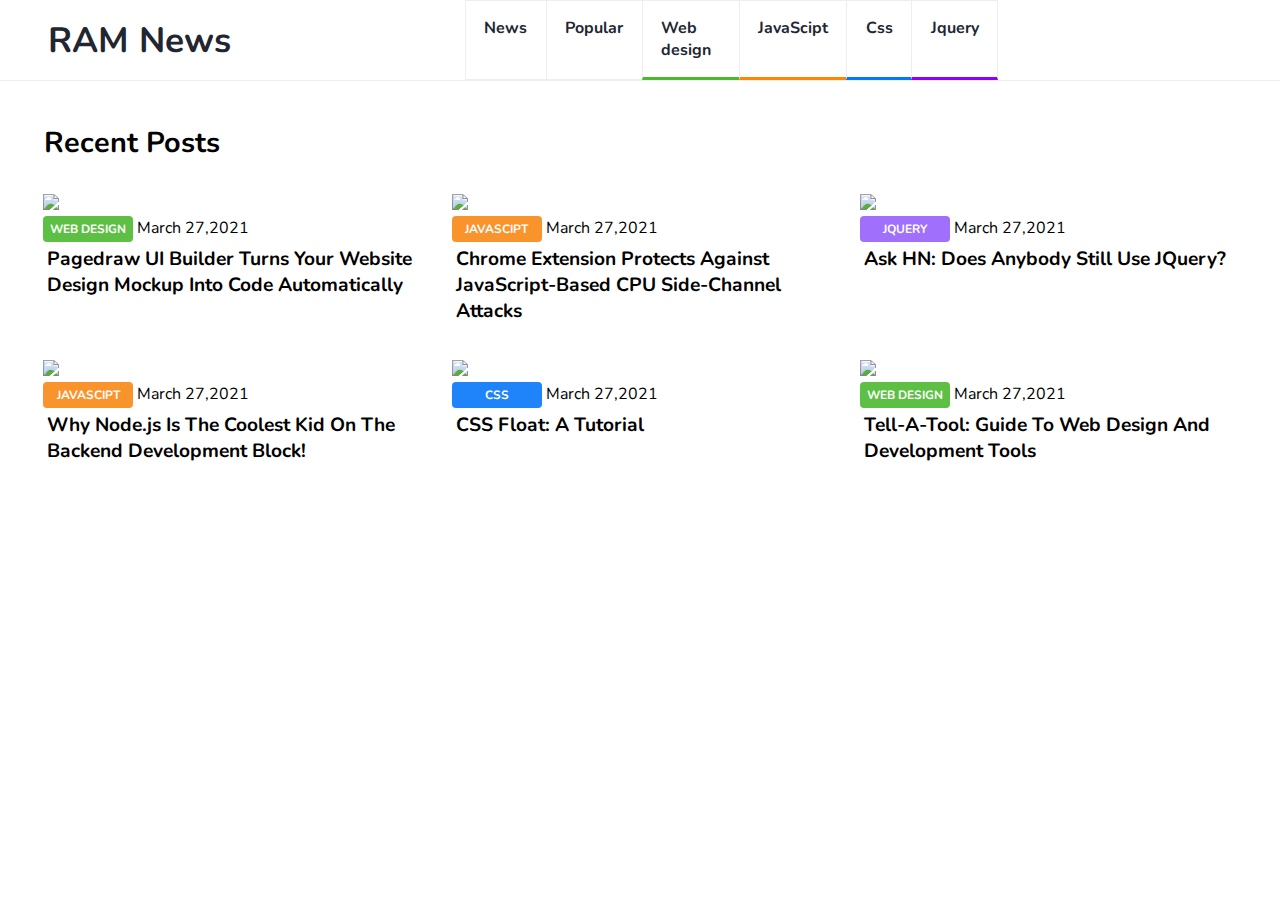
==== index.html @ 52b938c0 "new post section html and responsive style Relates #14" ====
<!DOCTYPE html>
<html lang="en">
<head>
    <meta charset="UTF-8">
    <meta http-equiv="X-UA-Compatible" content="IE=edge">
    <meta name="viewport" content="width=device-width, initial-scale=1.0">
    <!-- Links  -->
    <link rel="preconnect" href="https://fonts.googleapis.com">
    <link rel="preconnect" href="https://fonts.gstatic.com" crossorigin>
    <link href="https://fonts.googleapis.com/css2?family=Nunito:wght@200&display=swap" rel="stylesheet">
    <link href="css/style.css" rel="stylesheet">
    <link href="css/common.css" rel="stylesheet">
    <script src="https://kit.fontawesome.com/81c816aea5.js" crossorigin="anonymous"></script>
    <title>RAM News</title>
</head>
<body>
    <!--  Navigation section  -->
    <nav class='header-nav'>
        <h1 class="logo">RAM News </h1>
        <ul class='nav-list' id="nav-list">
           <li>  <a href="./html/details.html"> News </a></li>
           <li>  <a href="./html/details.html"> Popular </a></li>
           <li>  <a href="./html/details.html"> Web design</a></li>
           <li>  <a href="./html/details.html"> JavaScipt </a></li>
           <li>  <a href="./html/details.html"> Css </a></li>
           <li>  <a href="./html/details.html"> Jquery </a></li>
        </ul>
    <div class='icons'>
        <i class="fas fa-bars"id='showHideBtn'onclick="show()"> </i> 
        <i class="fas fa-search"></i>
    </div>
    </nav>
<!-- **********************New post section ****************************************** -->
<section class='new-post-section'>
    <h2 class='title'> Recent Posts</h2>
    <main class='new-post-main'>
    <div class="recent-item ">
       <figure><img src="./images/4.jpg"></figure> 
        <div class='item'>
        <button class='green'>Web Design</button>
        <label>March 27,2021</label>
    </div>
        <p>Pagedraw UI Builder Turns Your Website Design Mockup Into Code Automatically</p>
    </div>
    <div class="recent-item">
        <figure> <img src="./images/3.jpg"></figure> 
        <div class='item'>
        <button  class='orange'>JavaScipt</button>
        <label>March 27,2021</label>
        </div>
        <p>Chrome Extension Protects Against JavaScript-Based CPU Side-Channel Attacks</p>
    </div>
    <div class="recent-item">
        <figure> <img src="./images/4.jpg"></figure> 
        <div class='item'>
        <button class="purble">Jquery</button>
        <label>March 27,2021</label>
        </div>
        <p>Ask HN: Does Anybody Still Use JQuery?</p>
    </div>
    <div class="recent-item">
        <figure> <img src="./images/3.jpg"></figure> 
        <div class='item'>
        <button class='orange'>JavaScipt</button>
        <label>March 27,2021</label>
        </div>
        <p>Why Node.js Is The Coolest Kid On The Backend Development Block!</p>
    </div>
    <div class="recent-item">
        <figure> <img src="./images/4.jpg"></figure> 
        <div class='item'>
        <button class='blue'>CSS</button>
        <label>March 27,2021</label>
        </div>
        <p>CSS Float: A Tutorial</p>
    </div>
    <div class="recent-item">
        <figure> <img src="./images/3.jpg"></figure> 
        <div class='item'>
        <button class='green'>Web Design</button>
        <label>March 27,2021</label>
        </div>
        <p>Tell-A-Tool: Guide To Web Design And Development Tools</p>
    </div>
</main>
      
</section>

<script>
    
    function show(){
        let nav=document.getElementById('nav-list').classList.toggle('active')
    }
</script>
</body>
</html>
---- css/common.css ----
*{
    outline: none;
    box-sizing: border-box;
    margin: 0;
    padding: 0;
    font-family: 'Nunito', sans-serif;
}
html{
    font-size: 16px;
}
/*  Header section style in two pages  */
.header-nav{
    padding: 0rem 3rem;
    display: flex;
    justify-content: space-between;
    align-items: center;
    border-bottom: 1px solid #ECEEF2;
}
.logo{
    color:#212631; 
    font-weight: bolder;
    font-size: 2.2rem;
    animation: logo 5s linear 0s infinite normal none;
}
 /* for animation */
@keyframes logo {
    0% {color: white;}
    25% {color: #577d9b;}
    50% {color: #23689b;}
    75% {color: #577d9b;}
    100% {color: #212631;}
    }
  
.nav-list{
    max-width:45%;
    display: flex;
    justify-content: space-evenly;
    list-style: none;
}
.nav-list a{
    text-decoration: none;
    color:#212631;
}
.nav-list li{
    font-size:1rem ;
    padding: 1rem 1.15rem;
    border: 1px solid #ECEEF2;
    border-right:none ;
    font-weight: bold;

}


.nav-list :nth-child(3){
    border-bottom: 3px solid #4bb92f;
}
.nav-list :nth-child(4){
    border-bottom: 3px solid #ff8700;
}
.nav-list :nth-child(5){
    border-bottom: 3px solid #0078ff;
}
.nav-list :nth-child(6){
    border-bottom: 3px solid #8d00ff;
    border-right: 1px solid #ECEEF2;

}
.icons{
    max-width:30%;
    display: flex;
    justify-content: center;
    align-items: center;
}
.icons i{
    padding: 50%;
}
/* New post section style  */
.new-post-section{
    padding: 10px 12px;
}
.new-post-section .title{
    padding:  2rem;
    font-weight: bold;
    font-size: 1.8rem;
}

.new-post-main{
   display: flex;
   flex-wrap: wrap;
   justify-content: space-evenly;
 
}
.recent-item {
    width:30%;
    padding-bottom: 2rem;
}
figure img {
    width:100%;
}
.recent-item button{
    width:90px;
    border: none;
    padding:5px;
    border-radius: 4px;
    color: white;
    font-weight: bold;
    font-size: 12px;
    text-transform: uppercase;
}
.orange{
    background-color: #F9932C;
}
.blue{
    background-color: #1F84FA;
}
.purble{
    background-color: #A06FFB;
}
.green{
    background-color: #5DC044;
}
.recent-item p{
   font-weight: bold;
   font-size: 1.2rem;
   padding: 4px;
}

@media  (min-width: 320px) and (max-width: 768px)  {
    html{
        font-size: 18px;
    }
    .header-nav{
      height: 15vh;
    }
    .logo{
        width:70%;
       font-size: 1.2rem;

    }
    .nav-list{
        display: none;
        visibility: hidden;
        flex-direction: column;
        position: relative;
        top: 250px;
        width:40%;
        right: -500px;
    } 
    .nav-list.active{
        right:-50px;
        display: flex;
        visibility: visible;
        font-size: 1.1rem;
        background-color:rgba(0, 0, 0, 0.8);
        width:35%;
    }
    .icons i{
      padding: 1rem;
    }
   .nav-list.active li{
        border-right: 1px solid #ECEEF2;
        color: #fff;
        padding: 1rem ;
        }
   .nav-list.active li  a{
       color: white;
   }

    .icons{
        width:5%;
        padding:5px;
      }
    .nav-list:active
     {
        width:25%;
     }
     .nav-list:active li{
     border-right: 1px solid #ECEEF2;

     }

/*========================  Baner section==========================  */
.baner-section{
    flex-direction: column;
    padding: 1rem 2rem;
}
.baner-item{
  width:100%;
  font-size: 0.6em;
}
.baner-item label{
    margin-top: 5px;
}
.baner-item p{
    font-size: 0.7rem;
}
/*========================  New post section==========================  */
.recent-item {
    width:50%;
    padding: 1rem;
}  
.recent-item  p{
    font-size: 12px;
    }
 .recent-item label {
    font-size: 10px;
 }
 .new-post-section .title{
    padding:  1rem;

}

}

@media  (max-width: 360px){
    .nav-list.active{
        width:70%;
    }  
    .baner-item p{
    font-size: 10px;
    }
}
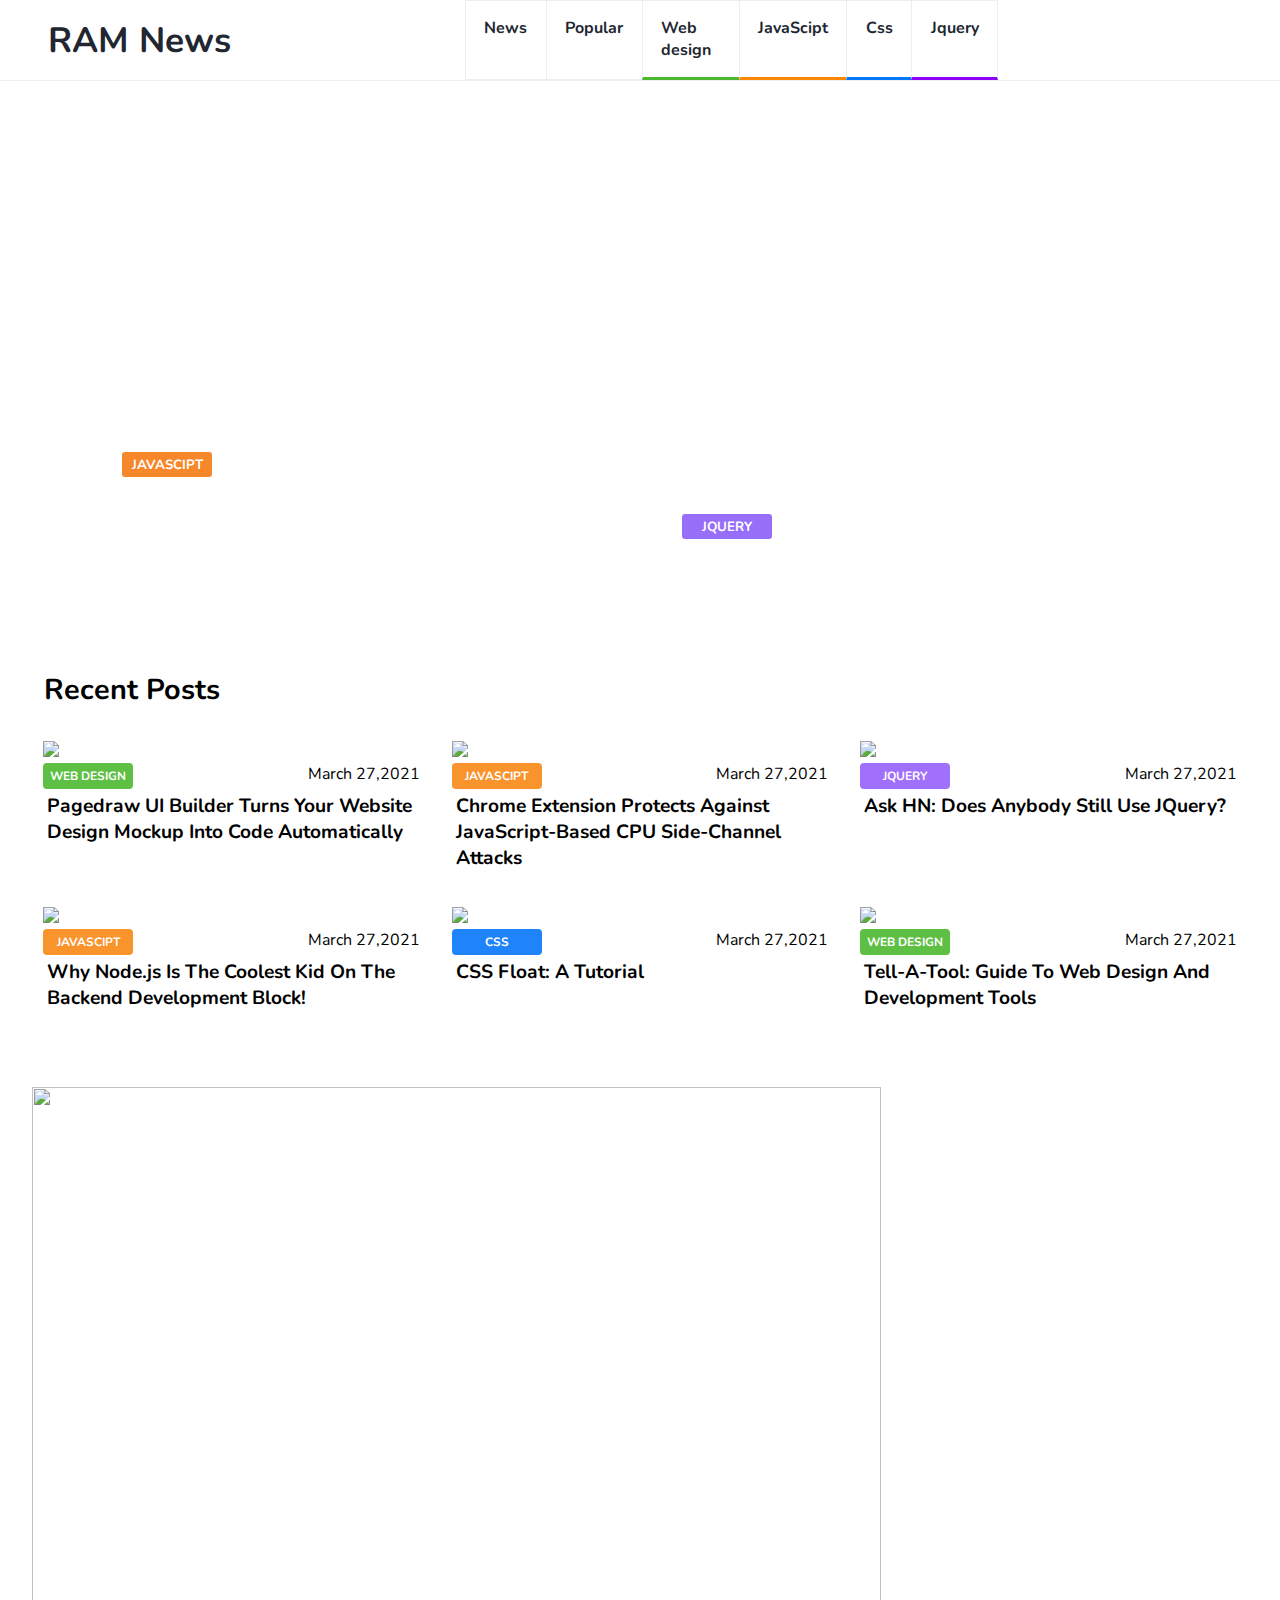
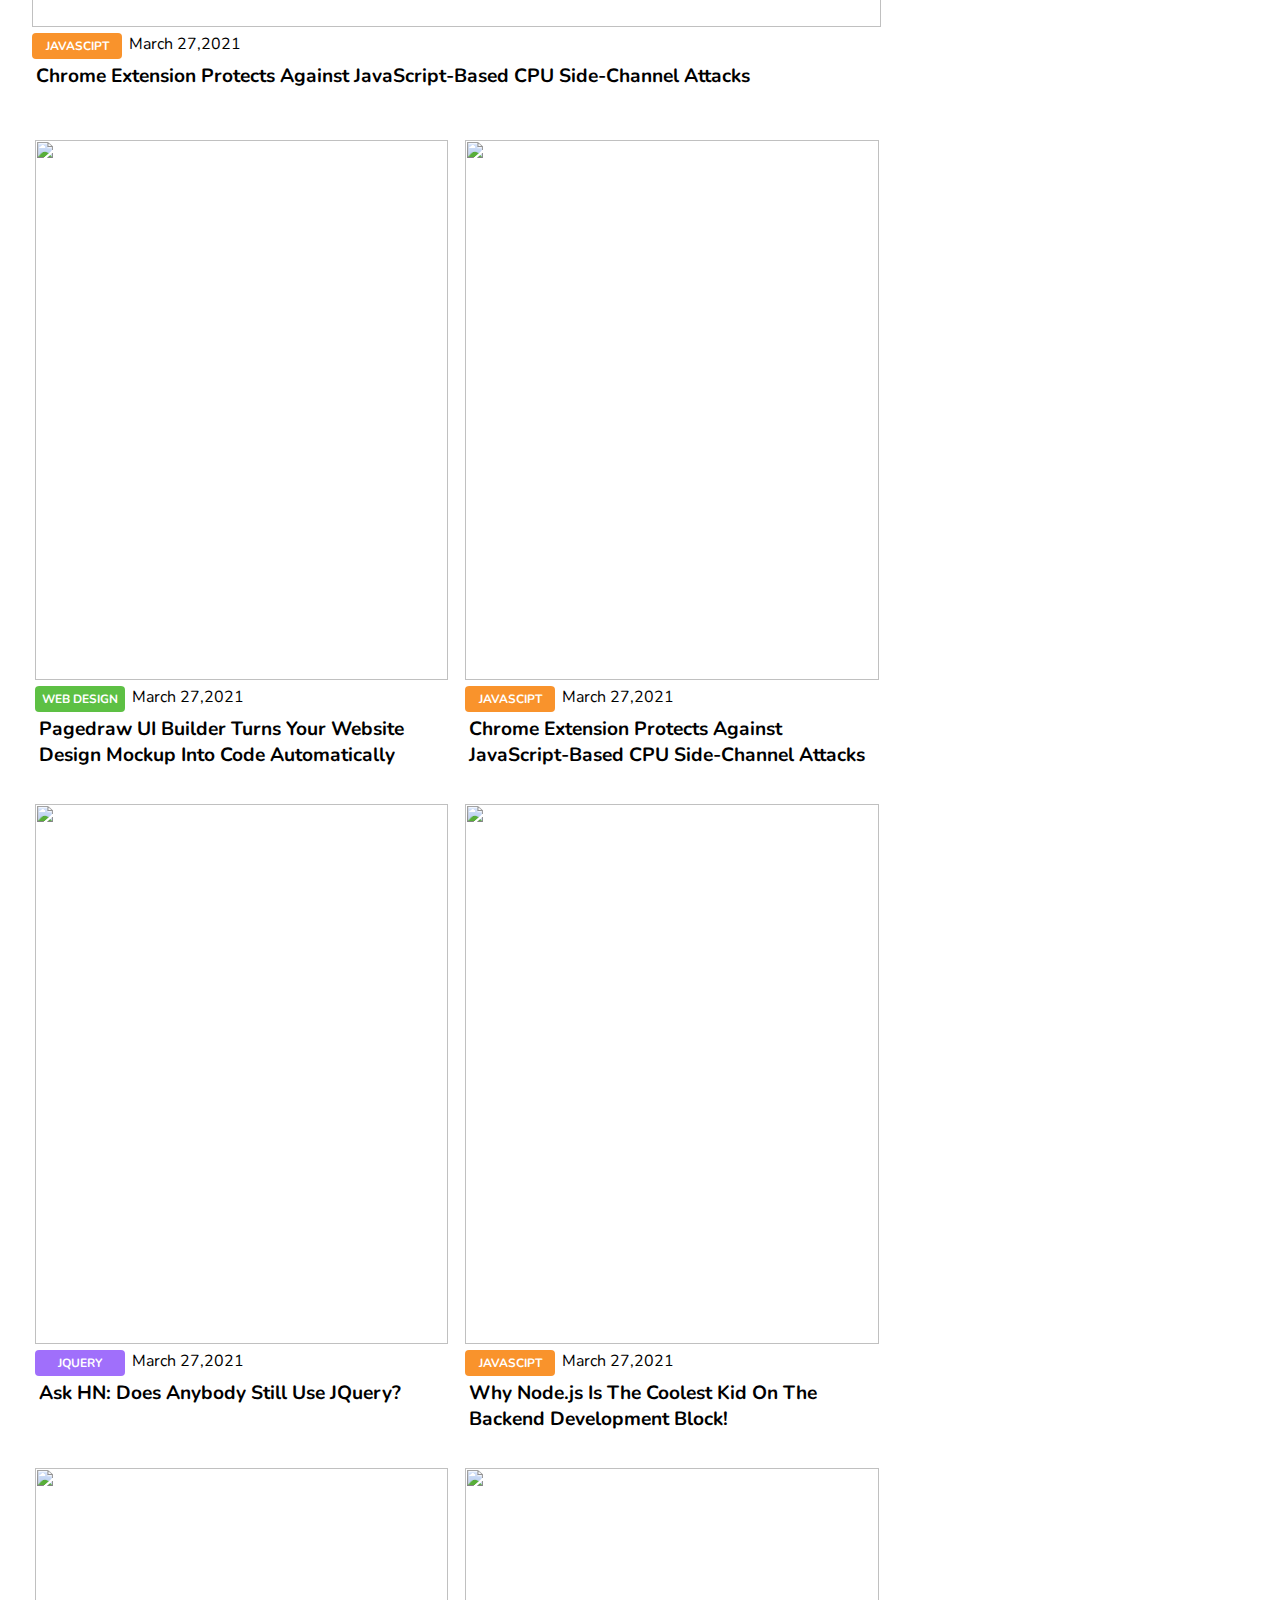
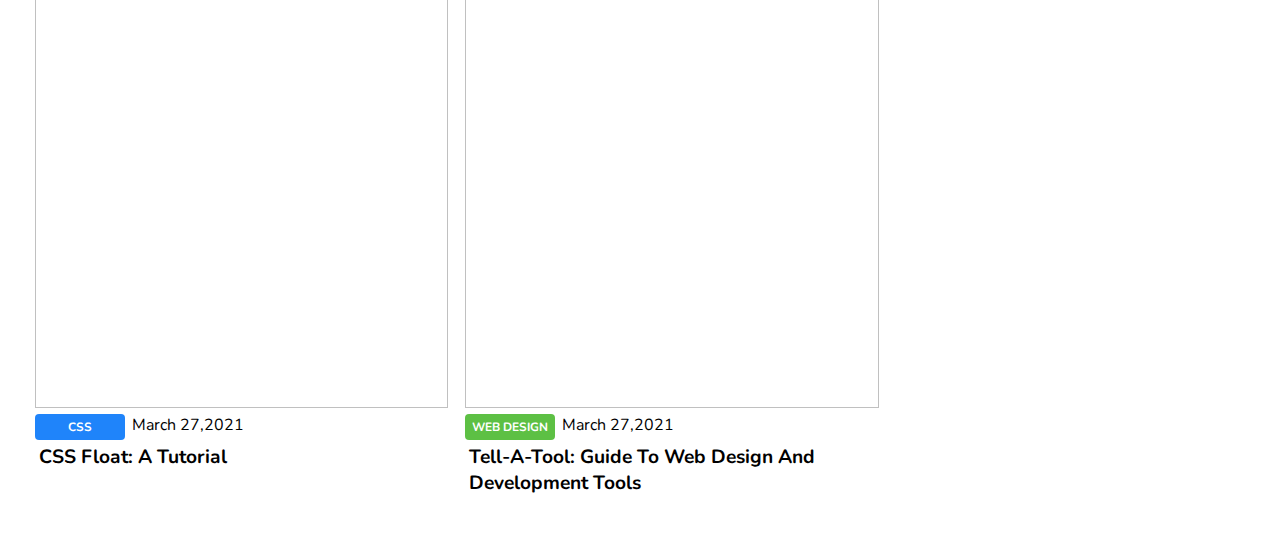
==== commit b41db136: "main news resposive" ====
--- a/index.html
+++ b/index.html
@@ -30,11 +30,29 @@
         <i class="fas fa-search"></i>
     </div>
     </nav>
+
+<!-- **********************Baner news section ****************************************** -->
+    <section class='baner-section'>
+        <div class="baner-item first-baner">
+            <div class='item'>
+            <button>JavaScipt</button>
+            <label>March 27,2021</label>
+        </div>
+            <p>Chrome Extension Protects Against JavaScript-Based CPU Side-Channel Attacks</p>
+        </div>
+        <div class="baner-item second-baner">
+            <div class='item'>
+            <button>Jquery</button>
+            <label>March 27,2021</label>
+            </div>
+            <p>Ask HN: Does Anybody Still Use JQuery?</p>
+        </div>
+    </section>
 <!-- **********************New post section ****************************************** -->
 <section class='new-post-section'>
     <h2 class='title'> Recent Posts</h2>
     <main class='new-post-main'>
-    <div class="recent-item ">
+    <div class="main-img-style ">
        <figure><img src="./images/4.jpg"></figure> 
         <div class='item'>
         <button class='green'>Web Design</button>
@@ -42,7 +60,7 @@
     </div>
         <p>Pagedraw UI Builder Turns Your Website Design Mockup Into Code Automatically</p>
     </div>
-    <div class="recent-item">
+    <div class="main-img-style">
         <figure> <img src="./images/3.jpg"></figure> 
         <div class='item'>
         <button  class='orange'>JavaScipt</button>
@@ -50,7 +68,7 @@
         </div>
         <p>Chrome Extension Protects Against JavaScript-Based CPU Side-Channel Attacks</p>
     </div>
-    <div class="recent-item">
+    <div class="main-img-style">
         <figure> <img src="./images/4.jpg"></figure> 
         <div class='item'>
         <button class="purble">Jquery</button>
@@ -58,7 +76,7 @@
         </div>
         <p>Ask HN: Does Anybody Still Use JQuery?</p>
     </div>
-    <div class="recent-item">
+    <div class="main-img-style">
         <figure> <img src="./images/3.jpg"></figure> 
         <div class='item'>
         <button class='orange'>JavaScipt</button>
@@ -66,7 +84,7 @@
         </div>
         <p>Why Node.js Is The Coolest Kid On The Backend Development Block!</p>
     </div>
-    <div class="recent-item">
+    <div class="main-img-style">
         <figure> <img src="./images/4.jpg"></figure> 
         <div class='item'>
         <button class='blue'>CSS</button>
@@ -74,7 +92,7 @@
         </div>
         <p>CSS Float: A Tutorial</p>
     </div>
-    <div class="recent-item">
+    <div class="main-img-style">
         <figure> <img src="./images/3.jpg"></figure> 
         <div class='item'>
         <button class='green'>Web Design</button>
@@ -85,6 +103,73 @@
 </main>
       
 </section>
+<!-- **********************News  section ****************************************** -->
+<section class='news-section'>
+    <main class="news-main">
+        <div class="main-img-style first-news">
+            <figure> <img src="./images/6.jpg"></figure> 
+            <div class='item'>
+            <button  class='orange'>JavaScipt</button>
+            <label>March 27,2021</label>
+            </div>
+            <p>Chrome Extension Protects Against JavaScript-Based CPU Side-Channel Attacks</p>
+        </div>
+        <div class="main-img-style ">
+            <figure><img src="./images/4.jpg"></figure> 
+             <div class='item'>
+             <button class='green'>Web Design</button>
+             <label>March 27,2021</label>
+         </div>
+             <p>Pagedraw UI Builder Turns Your Website Design Mockup Into Code Automatically</p>
+         </div>
+         <div class="main-img-style">
+             <figure> <img src="./images/3.jpg"></figure> 
+             <div class='item'>
+             <button  class='orange'>JavaScipt</button>
+             <label>March 27,2021</label>
+             </div>
+             <p>Chrome Extension Protects Against JavaScript-Based CPU Side-Channel Attacks</p>
+         </div>
+         <div class="main-img-style">
+             <figure> <img src="./images/4.jpg"></figure> 
+             <div class='item'>
+             <button class="purble">Jquery</button>
+             <label>March 27,2021</label>
+             </div>
+             <p>Ask HN: Does Anybody Still Use JQuery?</p>
+         </div>
+         <div class="main-img-style">
+             <figure> <img src="./images/3.jpg"></figure> 
+             <div class='item'>
+             <button class='orange'>JavaScipt</button>
+             <label>March 27,2021</label>
+             </div>
+             <p>Why Node.js Is The Coolest Kid On The Backend Development Block!</p>
+         </div>
+         <div class="main-img-style">
+             <figure> <img src="./images/4.jpg"></figure> 
+             <div class='item'>
+             <button class='blue'>CSS</button>
+             <label>March 27,2021</label>
+             </div>
+             <p>CSS Float: A Tutorial</p>
+         </div>
+         <div class="main-img-style">
+             <figure> <img src="./images/3.jpg"></figure> 
+             <div class='item'>
+             <button class='green'>Web Design</button>
+             <label>March 27,2021</label>
+             </div>
+             <p>Tell-A-Tool: Guide To Web Design And Development Tools</p>
+         </div>
+
+
+    </main>
+    <aside class="news-aside">
+
+    </aside>
+
+</section>
 
 <script>
     
--- a/css/style.css
+++ b/css/style.css
@@ -0,0 +1,186 @@
+
+/*********************** Baner Section*********************/
+.baner-section{
+    padding: 1rem 5rem;
+    display: flex;
+    justify-content: space-evenly;
+}
+.baner-item{
+    width:50%;
+    margin: 10px;
+    background-image: url(../images/2.jpg);
+    background-position: center;
+    background-repeat: no-repeat;
+    background-size: cover;
+    height: 55vh;
+    display: flex;
+    flex-direction: column;
+    align-items: flex-start;
+    justify-content: flex-end;
+    padding: 2rem;
+    color: #fff;
+    font-weight: bold;
+}
+.second-baner{
+    background-image: url(../images/5.jpg); 
+}
+.baner-item p{
+    font-weight: bolder;
+    font-size: 1.4rem;
+}
+.item{
+    display: flex;
+    justify-content:space-between;
+}
+.baner-item button{
+   width:90px;
+   height: 25px;
+   color: #fff;
+   border: none;
+   background-color: #976EF8;
+   font-weight: bold;
+   border-radius: 3px;
+   text-transform: uppercase;
+   margin-right: 10px;
+}
+.baner-item:first-child button{
+    background-color: #F7872B;
+}
+/* **************************New post section style *********** */
+.new-post-section{
+    padding: 10px 12px;
+}
+.new-post-section .title{
+    padding:  2rem;
+    font-weight: bold;
+    font-size: 1.8rem;
+}
+
+.new-post-main{
+   display: flex;
+   flex-wrap: wrap;
+   justify-content: space-evenly;
+ 
+}
+.main-img-style {
+    width:30%;
+    padding-bottom: 2rem;
+}
+figure img {
+    width:100%;
+}
+.main-img-style button{
+    width:90px;
+    border: none;
+    padding:5px;
+    border-radius: 4px;
+    color: white;
+    font-weight: bold;
+    font-size: 12px;
+    text-transform: uppercase;
+}
+.orange{
+    background-color: #F9932C;
+}
+.blue{
+    background-color: #1F84FA;
+}
+.purble{
+    background-color: #A06FFB;
+}
+.green{
+    background-color: #5DC044;
+}
+.main-img-style p{
+   font-weight: bold;
+   font-size: 1.2rem;
+   padding: 4px;
+}
+/* **************************News  section style *********** */
+.news-section{
+    padding: 10px 12px;
+}
+.news-main{
+    width:70%;
+    display: flex;
+    flex-wrap: wrap;
+    justify-content: space-evenly;
+    margin: 5px;
+ }
+ .news-main .item{
+    display: flex;
+    justify-content:flex-start;
+ }
+ .news-main .item label{
+     margin-left: 7px;
+ }
+.news-main .main-img-style {
+    width:47%;
+    padding-bottom: 2rem;
+}
+.news-main .main-img-style.first-news{
+    width:100%;
+    margin:15px
+}
+.news-main  figure img {
+    height:60vh;
+    object-fit: cover;
+}
+/* ***************Media query**************** */
+@media  (min-width: 320px) and (max-width: 768px)  {
+
+    html{
+        font-size: 18px;
+    }
+/*===========Baner section section==========  */
+
+.baner-section{
+    flex-direction: column;
+    padding: 1rem 2rem;
+}
+.baner-item{
+  width:100%;
+  font-size: 0.6em;
+}
+.baner-item label{
+    margin-top: 5px;
+}
+.baner-item p{
+    font-size: 0.7rem;
+}
+/*===========  New post section============  */
+.main-img-style{
+    width:100%;
+    padding: 1rem;
+}  
+.new-post-section  .main-img-style  p{
+    font-size: 12px;
+    }
+    .new-post-section .main-img-style label {
+    font-size: 10px;
+ }
+ .new-post-section .title{
+    padding:  1rem;
+
+}
+/* =================News Section ================ */
+.news-main{
+    flex-direction: column;
+    margin: 5px;
+    width:100%;
+ }
+ .news-main p{
+    font-size: 12px;
+    }
+
+.news-main .main-img-style {
+    width:100%;
+  
+}
+.news-main .main-img-style.first-news{
+    margin: 0;
+}
+.news-main  figure img {
+    height:50vh;
+}
+} /* Media close  */
--- a/css/common.css
+++ b/css/common.css
@@ -74,56 +74,8 @@
 .icons i{
     padding: 50%;
 }
-/* New post section style  */
-.new-post-section{
-    padding: 10px 12px;
-}
-.new-post-section .title{
-    padding:  2rem;
-    font-weight: bold;
-    font-size: 1.8rem;
-}
 
-.new-post-main{
-   display: flex;
-   flex-wrap: wrap;
-   justify-content: space-evenly;
- 
-}
-.recent-item {
-    width:30%;
-    padding-bottom: 2rem;
-}
-figure img {
-    width:100%;
-}
-.recent-item button{
-    width:90px;
-    border: none;
-    padding:5px;
-    border-radius: 4px;
-    color: white;
-    font-weight: bold;
-    font-size: 12px;
-    text-transform: uppercase;
-}
-.orange{
-    background-color: #F9932C;
-}
-.blue{
-    background-color: #1F84FA;
-}
-.purble{
-    background-color: #A06FFB;
-}
-.green{
-    background-color: #5DC044;
-}
-.recent-item p{
-   font-weight: bold;
-   font-size: 1.2rem;
-   padding: 4px;
-}
+/* Media query to make header responsive */
 
 @media  (min-width: 320px) and (max-width: 768px)  {
     html{
@@ -134,8 +86,6 @@
     }
     .logo{
         width:70%;
-       font-size: 1.2rem;
-
     }
     .nav-list{
         display: none;
@@ -147,25 +97,23 @@
         right: -500px;
     } 
     .nav-list.active{
-        right:-50px;
+        right:0;
         display: flex;
         visibility: visible;
-        font-size: 1.1rem;
-        background-color:rgba(0, 0, 0, 0.8);
-        width:35%;
+    }
+    .icons{
+      width:20%;
     }
     .icons i{
       padding: 1rem;
     }
-   .nav-list.active li{
+    .nav-list:active li{
         border-right: 1px solid #ECEEF2;
-        color: #fff;
-        padding: 1rem ;
+    
         }
-   .nav-list.active li  a{
-       color: white;
-   }
-
+    .logo{
+       font-size: 1.2rem;
+    } 
     .icons{
         width:5%;
         padding:5px;
@@ -179,44 +127,4 @@
 
      }
 
-/*========================  Baner section==========================  */
-.baner-section{
-    flex-direction: column;
-    padding: 1rem 2rem;
-}
-.baner-item{
-  width:100%;
-  font-size: 0.6em;
-}
-.baner-item label{
-    margin-top: 5px;
-}
-.baner-item p{
-    font-size: 0.7rem;
-}
-/*========================  New post section==========================  */
-.recent-item {
-    width:50%;
-    padding: 1rem;
-}  
-.recent-item  p{
-    font-size: 12px;
     }
- .recent-item label {
-    font-size: 10px;
- }
- .new-post-section .title{
-    padding:  1rem;
-
-}
-
-}
-
-@media  (max-width: 360px){
-    .nav-list.active{
-        width:70%;
-    }  
-    .baner-item p{
-    font-size: 10px;
-    }
-} 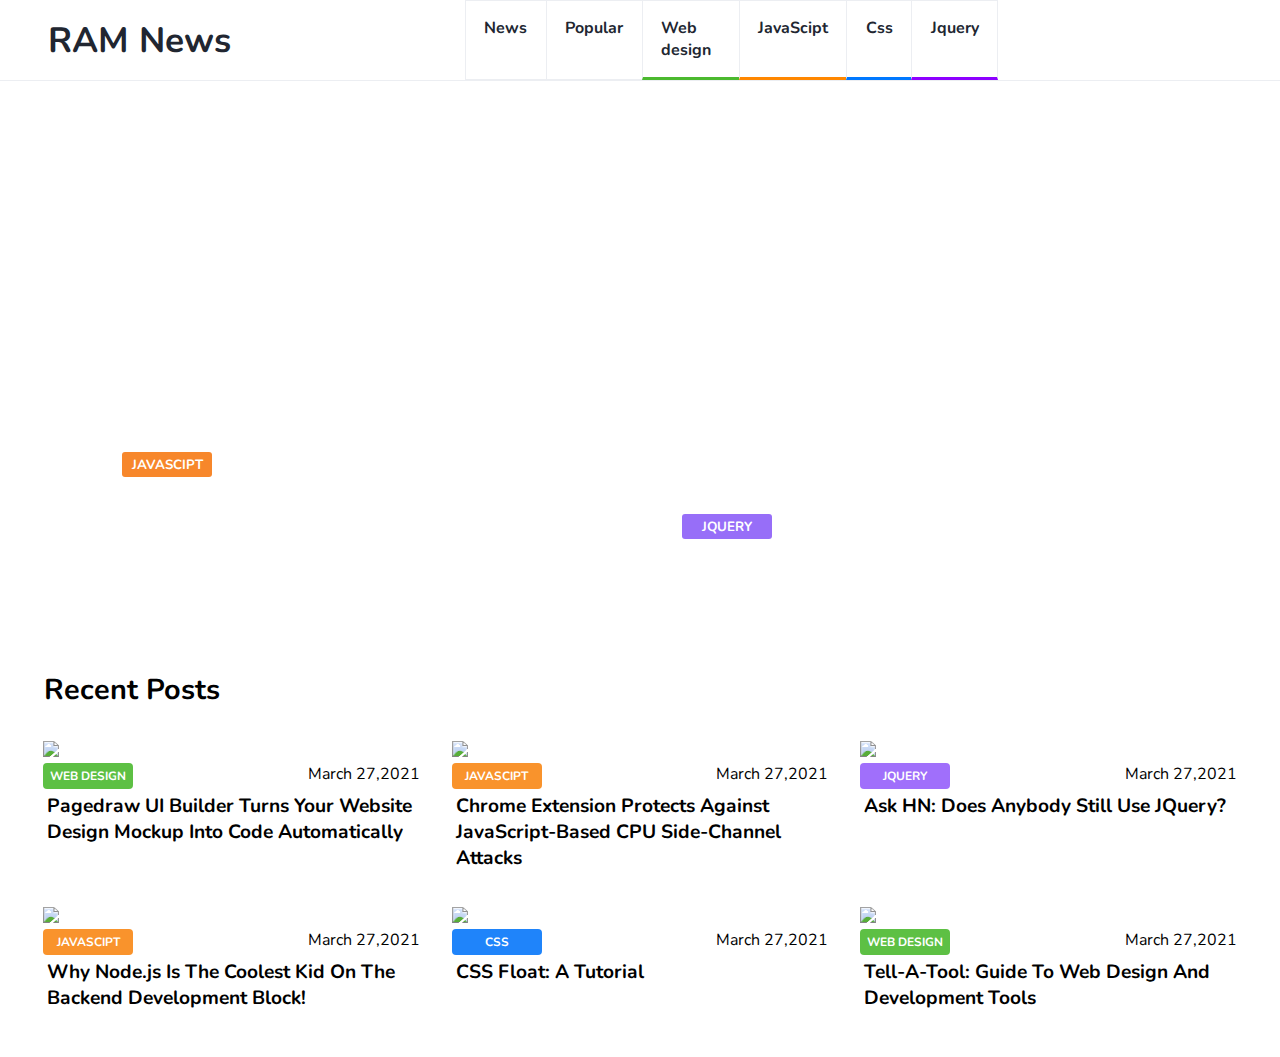
==== commit 5773f286: "Merge branch 'main' into new-title" ====
--- a/index.html
+++ b/index.html
@@ -52,7 +52,7 @@
 <section class='new-post-section'>
     <h2 class='title'> Recent Posts</h2>
     <main class='new-post-main'>
-    <div class="main-img-style ">
+    <div class="recent-item ">
        <figure><img src="./images/4.jpg"></figure> 
         <div class='item'>
         <button class='green'>Web Design</button>
@@ -60,7 +60,7 @@
     </div>
         <p>Pagedraw UI Builder Turns Your Website Design Mockup Into Code Automatically</p>
     </div>
-    <div class="main-img-style">
+    <div class="recent-item">
         <figure> <img src="./images/3.jpg"></figure> 
         <div class='item'>
         <button  class='orange'>JavaScipt</button>
@@ -68,7 +68,7 @@
         </div>
         <p>Chrome Extension Protects Against JavaScript-Based CPU Side-Channel Attacks</p>
     </div>
-    <div class="main-img-style">
+    <div class="recent-item">
         <figure> <img src="./images/4.jpg"></figure> 
         <div class='item'>
         <button class="purble">Jquery</button>
@@ -76,7 +76,7 @@
         </div>
         <p>Ask HN: Does Anybody Still Use JQuery?</p>
     </div>
-    <div class="main-img-style">
+    <div class="recent-item">
         <figure> <img src="./images/3.jpg"></figure> 
         <div class='item'>
         <button class='orange'>JavaScipt</button>
@@ -84,7 +84,7 @@
         </div>
         <p>Why Node.js Is The Coolest Kid On The Backend Development Block!</p>
     </div>
-    <div class="main-img-style">
+    <div class="recent-item">
         <figure> <img src="./images/4.jpg"></figure> 
         <div class='item'>
         <button class='blue'>CSS</button>
@@ -92,7 +92,7 @@
         </div>
         <p>CSS Float: A Tutorial</p>
     </div>
-    <div class="main-img-style">
+    <div class="recent-item">
         <figure> <img src="./images/3.jpg"></figure> 
         <div class='item'>
         <button class='green'>Web Design</button>
@@ -103,73 +103,6 @@
 </main>
       
 </section>
-<!-- **********************News  section ****************************************** -->
-<section class='news-section'>
-    <main class="news-main">
-        <div class="main-img-style first-news">
-            <figure> <img src="./images/6.jpg"></figure> 
-            <div class='item'>
-            <button  class='orange'>JavaScipt</button>
-            <label>March 27,2021</label>
-            </div>
-            <p>Chrome Extension Protects Against JavaScript-Based CPU Side-Channel Attacks</p>
-        </div>
-        <div class="main-img-style ">
-            <figure><img src="./images/4.jpg"></figure> 
-             <div class='item'>
-             <button class='green'>Web Design</button>
-             <label>March 27,2021</label>
-         </div>
-             <p>Pagedraw UI Builder Turns Your Website Design Mockup Into Code Automatically</p>
-         </div>
-         <div class="main-img-style">
-             <figure> <img src="./images/3.jpg"></figure> 
-             <div class='item'>
-             <button  class='orange'>JavaScipt</button>
-             <label>March 27,2021</label>
-             </div>
-             <p>Chrome Extension Protects Against JavaScript-Based CPU Side-Channel Attacks</p>
-         </div>
-         <div class="main-img-style">
-             <figure> <img src="./images/4.jpg"></figure> 
-             <div class='item'>
-             <button class="purble">Jquery</button>
-             <label>March 27,2021</label>
-             </div>
-             <p>Ask HN: Does Anybody Still Use JQuery?</p>
-         </div>
-         <div class="main-img-style">
-             <figure> <img src="./images/3.jpg"></figure> 
-             <div class='item'>
-             <button class='orange'>JavaScipt</button>
-             <label>March 27,2021</label>
-             </div>
-             <p>Why Node.js Is The Coolest Kid On The Backend Development Block!</p>
-         </div>
-         <div class="main-img-style">
-             <figure> <img src="./images/4.jpg"></figure> 
-             <div class='item'>
-             <button class='blue'>CSS</button>
-             <label>March 27,2021</label>
-             </div>
-             <p>CSS Float: A Tutorial</p>
-         </div>
-         <div class="main-img-style">
-             <figure> <img src="./images/3.jpg"></figure> 
-             <div class='item'>
-             <button class='green'>Web Design</button>
-             <label>March 27,2021</label>
-             </div>
-             <p>Tell-A-Tool: Guide To Web Design And Development Tools</p>
-         </div>
-
-
-    </main>
-    <aside class="news-aside">
-
-    </aside>
-
-</section>
 
 <script>
     
--- a/css/style.css
+++ b/css/style.css
@@ -1,5 +1,5 @@
 
-/*********************** Baner Section*********************/
+/*********** Baner Section*************/
 .baner-section{
     padding: 1rem 5rem;
     display: flex;
@@ -62,14 +62,14 @@
    justify-content: space-evenly;
  
 }
-.main-img-style {
+.recent-item {
     width:30%;
     padding-bottom: 2rem;
 }
 figure img {
     width:100%;
 }
-.main-img-style button{
+.recent-item button{
     width:90px;
     border: none;
     padding:5px;
@@ -91,49 +91,22 @@
 .green{
     background-color: #5DC044;
 }
-.main-img-style p{
+.recent-item p{
    font-weight: bold;
    font-size: 1.2rem;
    padding: 4px;
 }
-/* **************************News  section style *********** */
-.news-section{
-    padding: 10px 12px;
-}
-.news-main{
-    width:70%;
-    display: flex;
-    flex-wrap: wrap;
-    justify-content: space-evenly;
-    margin: 5px;
- }
- .news-main .item{
-    display: flex;
-    justify-content:flex-start;
- }
- .news-main .item label{
-     margin-left: 7px;
- }
-.news-main .main-img-style {
-    width:47%;
-    padding-bottom: 2rem;
-}
-.news-main .main-img-style.first-news{
-    width:100%;
-    margin:15px
-}
-.news-main  figure img {
-    height:60vh;
-    object-fit: cover;
-}
+
+   
+
+
 /* ***************Media query**************** */
 @media  (min-width: 320px) and (max-width: 768px)  {
 
     html{
         font-size: 18px;
     }
-/*===========Baner section section==========  */
-
+/*  Baner section  */
 .baner-section{
     flex-direction: column;
     padding: 1rem 2rem;
@@ -148,39 +121,21 @@
 .baner-item p{
     font-size: 0.7rem;
 }
-/*===========  New post section============  */
-.main-img-style{
-    width:100%;
+/*========================  New post section==========================  */
+.recent-item {
+    width:50%;
     padding: 1rem;
 }  
-.new-post-section  .main-img-style  p{
+.recent-item  p{
     font-size: 12px;
     }
-    .new-post-section .main-img-style label {
+ .recent-item label {
     font-size: 10px;
  }
  .new-post-section .title{
     padding:  1rem;
 
 }
-/* =================News Section ================ */
-.news-main{
-    flex-direction: column;
-    margin: 5px;
-    width:100%;
- }
- .news-main p{
-    font-size: 12px;
-    }
+}
 
-.news-main .main-img-style {
-    width:100%;
-  
-}
-.news-main .main-img-style.first-news{
-    margin: 0;
-}
-.news-main  figure img {
-    height:50vh;
-}
-} /* Media close  */
+
--- a/css/common.css
+++ b/css/common.css
@@ -75,7 +75,8 @@
     padding: 50%;
 }
 
-/* Media query to make header responsive */
+/* *************=========================Media query ===============================*************/
+/* *************Media query to make header responsive *************/
 
 @media  (min-width: 320px) and (max-width: 768px)  {
     html{
@@ -86,6 +87,8 @@
     }
     .logo{
         width:70%;
+       font-size: 1.2rem;
+
     }
     .nav-list{
         display: none;
@@ -97,34 +100,42 @@
         right: -500px;
     } 
     .nav-list.active{
-        right:0;
+        right:-50px;
         display: flex;
         visibility: visible;
-    }
-    .icons{
-      width:20%;
+        font-size: 1.1rem;
+        background-color:rgba(0, 0, 0, 0.8);
+        width:35%;
     }
     .icons i{
       padding: 1rem;
     }
-    .nav-list:active li{
+   .nav-list.active li{
         border-right: 1px solid #ECEEF2;
+        color: #fff;
+        padding: 1rem ;
+        }
+   .nav-list.active li  a{
+       color: white;
+   }
+
     
-        }
-    .logo{
-       font-size: 1.2rem;
-    } 
     .icons{
         width:5%;
         padding:5px;
       }
-    .nav-list:active
-     {
-        width:25%;
-     }
-     .nav-list:active li{
-     border-right: 1px solid #ECEEF2;
 
-     }
 
+
+}
+
+@media  (max-width: 360px){
+    .nav-list.active{
+        width:70%;
+    }  
+    .baner-item p{
+    font-size: 10px;
     }
+} 
+
+
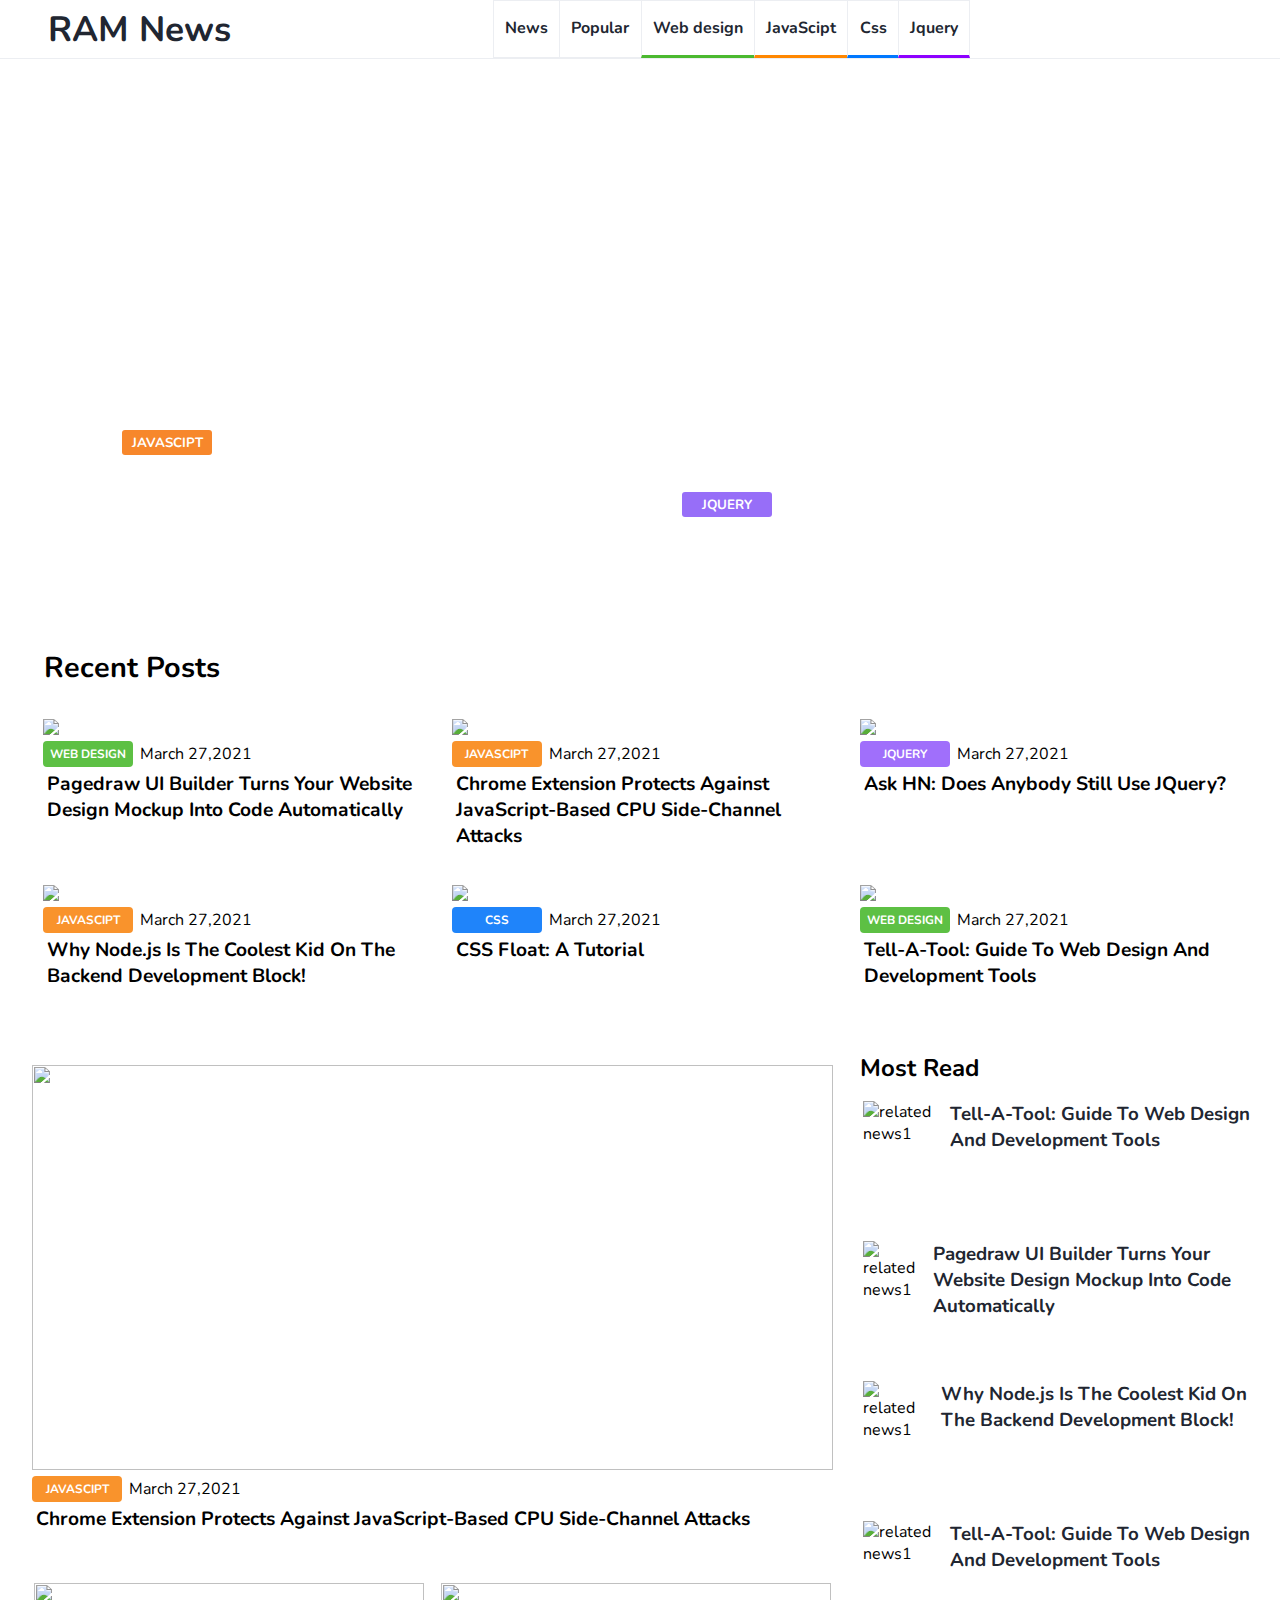
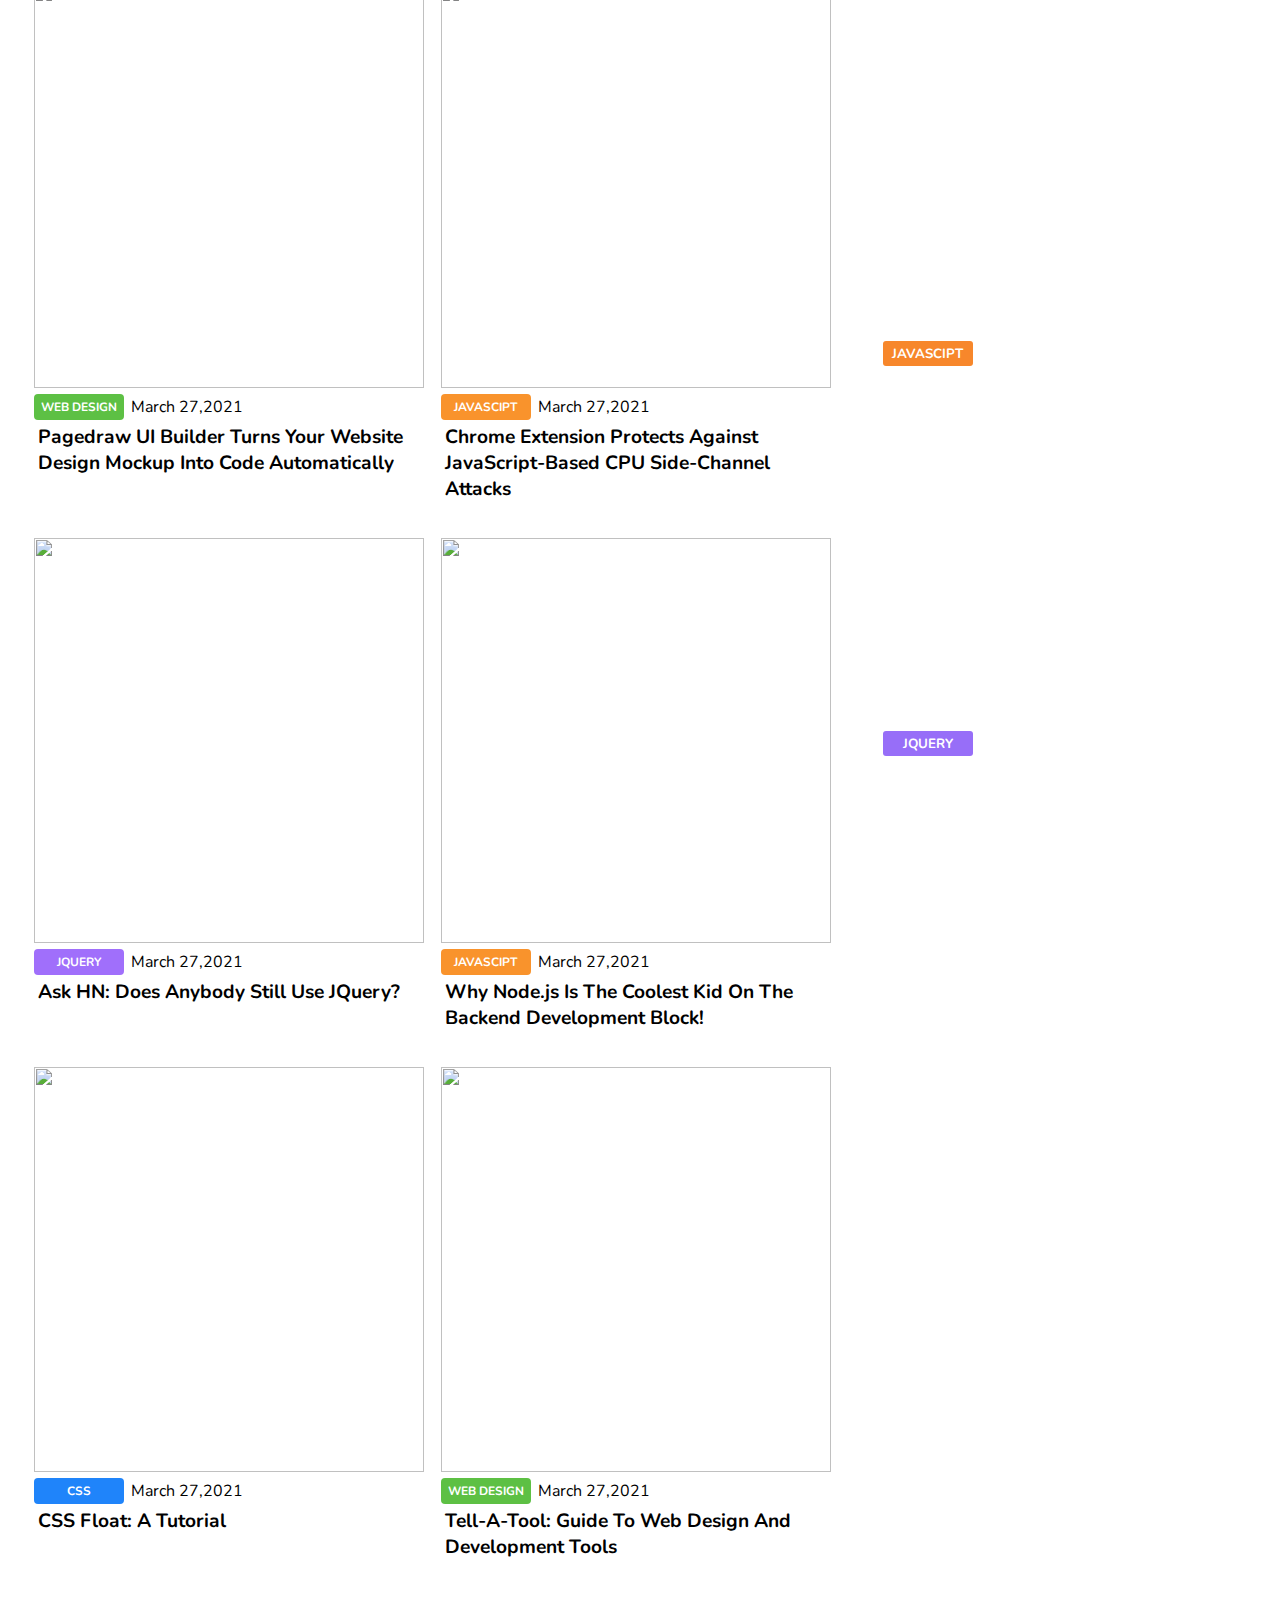
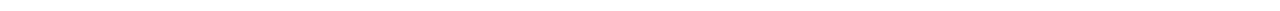
==== commit b169f7fb: "Merge pull request #27 from GSG-G10/news-section" ====
--- a/index.html
+++ b/index.html
@@ -8,8 +8,8 @@
     <link rel="preconnect" href="https://fonts.googleapis.com">
     <link rel="preconnect" href="https://fonts.gstatic.com" crossorigin>
     <link href="https://fonts.googleapis.com/css2?family=Nunito:wght@200&display=swap" rel="stylesheet">
+    <link href="css/common.css" rel="stylesheet">
     <link href="css/style.css" rel="stylesheet">
-    <link href="css/common.css" rel="stylesheet">
     <script src="https://kit.fontawesome.com/81c816aea5.js" crossorigin="anonymous"></script>
     <title>RAM News</title>
 </head>
@@ -52,7 +52,7 @@
 <section class='new-post-section'>
     <h2 class='title'> Recent Posts</h2>
     <main class='new-post-main'>
-    <div class="recent-item ">
+    <div class="main-img-style ">
        <figure><img src="./images/4.jpg"></figure> 
         <div class='item'>
         <button class='green'>Web Design</button>
@@ -60,7 +60,7 @@
     </div>
         <p>Pagedraw UI Builder Turns Your Website Design Mockup Into Code Automatically</p>
     </div>
-    <div class="recent-item">
+    <div class="main-img-style">
         <figure> <img src="./images/3.jpg"></figure> 
         <div class='item'>
         <button  class='orange'>JavaScipt</button>
@@ -68,7 +68,7 @@
         </div>
         <p>Chrome Extension Protects Against JavaScript-Based CPU Side-Channel Attacks</p>
     </div>
-    <div class="recent-item">
+    <div class="main-img-style">
         <figure> <img src="./images/4.jpg"></figure> 
         <div class='item'>
         <button class="purble">Jquery</button>
@@ -76,7 +76,7 @@
         </div>
         <p>Ask HN: Does Anybody Still Use JQuery?</p>
     </div>
-    <div class="recent-item">
+    <div class="main-img-style">
         <figure> <img src="./images/3.jpg"></figure> 
         <div class='item'>
         <button class='orange'>JavaScipt</button>
@@ -84,7 +84,7 @@
         </div>
         <p>Why Node.js Is The Coolest Kid On The Backend Development Block!</p>
     </div>
-    <div class="recent-item">
+    <div class="main-img-style">
         <figure> <img src="./images/4.jpg"></figure> 
         <div class='item'>
         <button class='blue'>CSS</button>
@@ -92,7 +92,7 @@
         </div>
         <p>CSS Float: A Tutorial</p>
     </div>
-    <div class="recent-item">
+    <div class="main-img-style">
         <figure> <img src="./images/3.jpg"></figure> 
         <div class='item'>
         <button class='green'>Web Design</button>
@@ -102,6 +102,115 @@
     </div>
 </main>
       
+</section>
+<!-- **********************News  section ****************************************** -->
+<section class='news-section'>
+    <main class="news-main">
+        <div class="main-img-style first-news">
+            <figure> <img src="./images/6.jpg"></figure> 
+            <div class='item'>
+            <button  class='orange'>JavaScipt</button>
+            <label>March 27,2021</label>
+            </div>
+            <p>Chrome Extension Protects Against JavaScript-Based CPU Side-Channel Attacks</p>
+        </div>
+        <div class="main-img-style ">
+            <figure><img src="./images/4.jpg"></figure> 
+             <div class='item'>
+             <button class='green'>Web Design</button>
+             <label>March 27,2021</label>
+         </div>
+             <p>Pagedraw UI Builder Turns Your Website Design Mockup Into Code Automatically</p>
+         </div>
+         <div class="main-img-style">
+             <figure> <img src="./images/3.jpg"></figure> 
+             <div class='item'>
+             <button  class='orange'>JavaScipt</button>
+             <label>March 27,2021</label>
+             </div>
+             <p>Chrome Extension Protects Against JavaScript-Based CPU Side-Channel Attacks</p>
+         </div>
+         <div class="main-img-style">
+             <figure> <img src="./images/4.jpg"></figure> 
+             <div class='item'>
+             <button class="purble">Jquery</button>
+             <label>March 27,2021</label>
+             </div>
+             <p>Ask HN: Does Anybody Still Use JQuery?</p>
+         </div>
+         <div class="main-img-style">
+             <figure> <img src="./images/3.jpg"></figure> 
+             <div class='item'>
+             <button class='orange'>JavaScipt</button>
+             <label>March 27,2021</label>
+             </div>
+             <p>Why Node.js Is The Coolest Kid On The Backend Development Block!</p>
+         </div>
+         <div class="main-img-style">
+             <figure> <img src="./images/4.jpg"></figure> 
+             <div class='item'>
+             <button class='blue'>CSS</button>
+             <label>March 27,2021</label>
+             </div>
+             <p>CSS Float: A Tutorial</p>
+         </div>
+         <div class="main-img-style">
+             <figure> <img src="./images/3.jpg"></figure> 
+             <div class='item'>
+             <button class='green'>Web Design</button>
+             <label>March 27,2021</label>
+             </div>
+             <p>Tell-A-Tool: Guide To Web Design And Development Tools</p>
+         </div>
+    </main>
+    <aside class="news-aside">
+        <article class='mostRead'>
+          <h2 class = "related-head">Most Read</h2>
+          <section class = "relatedNews-list">
+            <div class = "related-news">
+              <h3 class = "related-title">
+               <a href = "../index.html">Tell-A-Tool: Guide To Web Design And Development Tools</a>
+              </h3>
+             <img class = "related-img" src="../images/1.jpg" alt = "related news1">
+             </div>
+            <div class = "related-news">
+              <h3 class = "related-title">
+              <a href = "../index.html">Pagedraw UI Builder Turns Your Website Design Mockup Into Code Automatically</a>
+              </h3>
+              <img class = "related-img" src="../images/2.jpg" alt = "related news1">
+            </div>
+             <div class = "related-news">
+                <h3 class = "related-title">
+                 <a href = "../index.html">Why Node.js Is The Coolest Kid On The Backend Development Block!</a>
+                 </h3>
+                 <img class = "related-img" src="../images/3.jpg" alt = "related news1">
+            </div>
+            <div class = "related-news">
+               <h3 class = "related-title">
+                <a href = "../index.html">Tell-A-Tool: Guide To Web Design And Development Tools</a>
+                 </h3>
+                 <img class = "related-img" src="../images/4.jpg" alt = "related news1">
+             </div>    
+        </article>
+        <div class='FeaturedPosts-aside'>
+            <div class="baner-item first-baner Featured">
+                <div class='item'>
+                <button>JavaScipt</button>
+                <label>March 27,2021</label>
+                 </div>
+             <p>Chrome Extension Protects Against JavaScript-Based CPU Side-Channel Attacks</p>
+            </div>
+            <div class="baner-item second-baner Featured">
+                <div class='item'>
+                <button>Jquery</button>
+                <label>March 27,2021</label>
+                </div>
+                <p>Ask HN: Does Anybody Still Use JQuery?</p>
+            </div>
+        </div>
+
+    </aside>
+
 </section>
 
 <script>
--- a/css/common.css
+++ b/css/common.css
@@ -4,6 +4,10 @@
     margin: 0;
     padding: 0;
     font-family: 'Nunito', sans-serif;
+}
+a{
+    text-decoration: none;
+    color: #212631
 }
 html{
     font-size: 16px;
@@ -43,7 +47,7 @@
 }
 .nav-list li{
     font-size:1rem ;
-    padding: 1rem 1.15rem;
+    padding: 1rem 0.7rem;
     border: 1px solid #ECEEF2;
     border-right:none ;
     font-weight: bold;
--- a/css/style.css
+++ b/css/style.css
@@ -1,5 +1,5 @@
 
-/*********** Baner Section*************/
+/*********************** Baner Section*********************/
 .baner-section{
     padding: 1rem 5rem;
     display: flex;
@@ -31,6 +31,7 @@
 .item{
     display: flex;
     justify-content:space-between;
+    align-items: center;
 }
 .baner-item button{
    width:90px;
@@ -62,14 +63,14 @@
    justify-content: space-evenly;
  
 }
-.recent-item {
+.main-img-style {
     width:30%;
     padding-bottom: 2rem;
 }
 figure img {
     width:100%;
 }
-.recent-item button{
+.main-img-style button{
     width:90px;
     border: none;
     padding:5px;
@@ -91,22 +92,92 @@
 .green{
     background-color: #5DC044;
 }
-.recent-item p{
+.main-img-style p{
    font-weight: bold;
    font-size: 1.2rem;
    padding: 4px;
 }
-
-   
-
-
+/* **************************News  section style *********** */
+.news-section{
+    padding: 10px 12px;
+    display: flex;
+    /* flex-direction: ;. */
+}
+/* Left side */
+.news-main{
+    width:70%;
+    display: flex;
+    flex-wrap: wrap;
+    justify-content: space-evenly;
+    margin: 5px;
+ }
+ .item{
+    display: flex;
+    justify-content:flex-start;
+ }
+  .item label{
+     margin-left: 7px;
+ }
+.news-main .main-img-style {
+    width:47%;
+    padding-bottom: 2rem;
+}
+.news-main .main-img-style.first-news{
+    width:100%;
+    margin:15px
+}
+.news-main  figure img {
+    height:45vh;
+    object-fit: cover;
+}
+/* Right side */
+.news-aside{
+    width:35%;
+}
+.news-aside .mostRead{
+  width: 100%; 
+
+}
+.news-aside .mostRead .related-head{
+    padding: 7px;
+}
+.news-aside .related-news{
+    display:flex;
+    flex-direction: row-reverse;
+    justify-content: space-evenly;
+    align-items: flex-start;
+    padding:10px;
+}
+.news-aside .related-news .related-title{
+    padding-left:15px;
+}
+.news-aside .mostRead img{
+  width:120px;
+  height: 120px;
+}
+.news-aside .Featured{
+    width:100%;
+    height: 40vh;
+    padding:20px;
+}
+.FeaturedPosts-aside{
+    padding-right: 2rem;
+}
+.FeaturedPosts-aside :first-child{
+    margin-top: 15px;
+}
+.news-aside .Featured p{
+    font-size: 15px;
+    font-weight: bold;
+}
 /* ***************Media query**************** */
 @media  (min-width: 320px) and (max-width: 768px)  {
 
     html{
         font-size: 18px;
     }
-/*  Baner section  */
+/*===========Baner section section==========  */
+
 .baner-section{
     flex-direction: column;
     padding: 1rem 2rem;
@@ -121,21 +192,54 @@
 .baner-item p{
     font-size: 0.7rem;
 }
-/*========================  New post section==========================  */
-.recent-item {
-    width:50%;
+/*===========  New post section============  */
+.main-img-style{
+    width:100%;
     padding: 1rem;
 }  
-.recent-item  p{
+.new-post-section  .main-img-style  p{
     font-size: 12px;
     }
- .recent-item label {
+    .new-post-section .main-img-style label {
     font-size: 10px;
  }
  .new-post-section .title{
     padding:  1rem;
 
 }
-}
-
-
+/* =================News Section ================ */
+.news-section{
+    flex-direction: column;
+
+}
+.news-main{
+    flex-direction: column;
+    margin: 5px;
+    width:100%;
+ }
+ .news-main p{
+    font-size: 12px;
+    }
+
+.news-main .main-img-style {
+    width:100%;
+  
+}
+.news-main .main-img-style.first-news{
+    margin: 0;
+}
+.news-main  figure img {
+    height:50vh;
+}
+.news-aside{
+    width:100%;
+}
+
+.FeaturedPosts-aside p {
+font-size: 1rem;
+}
+.news-aside .related-news .related-title{
+    font-size: 14px;
+}
+
+} /* Media close  */
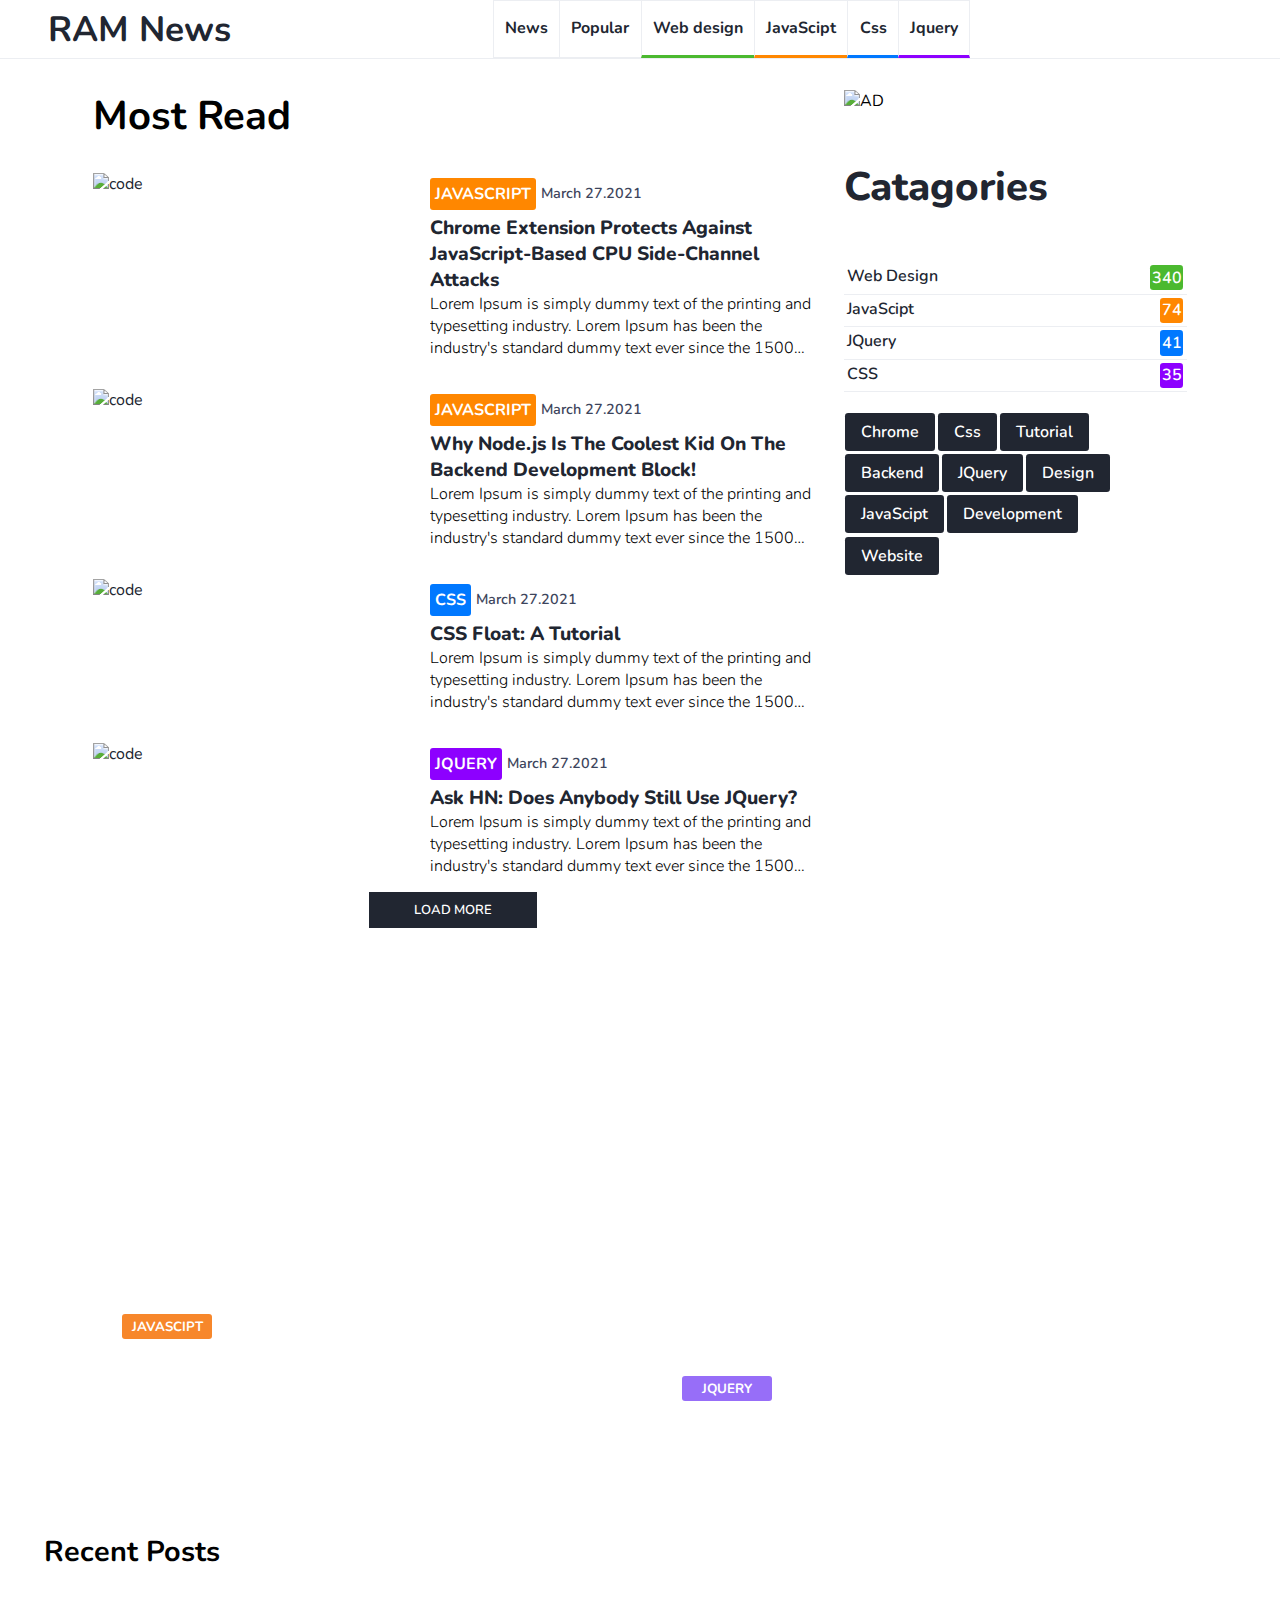
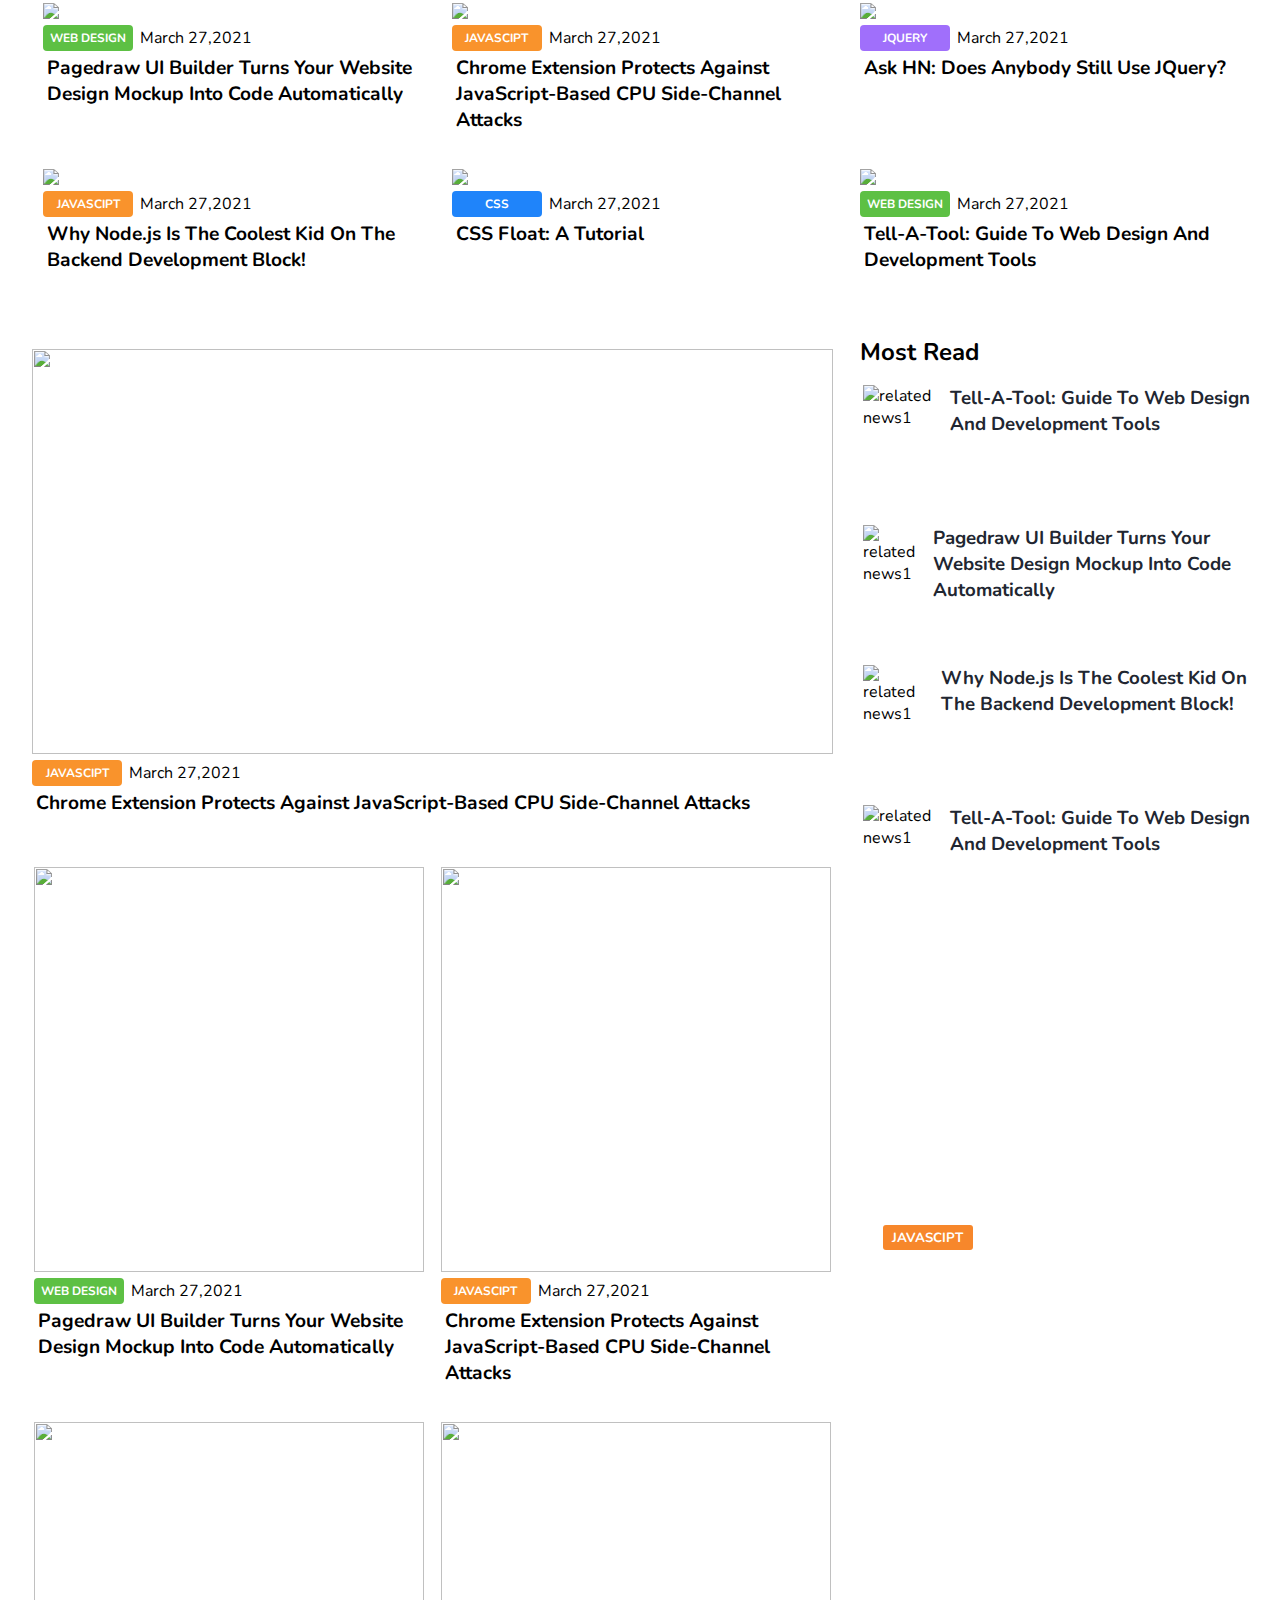
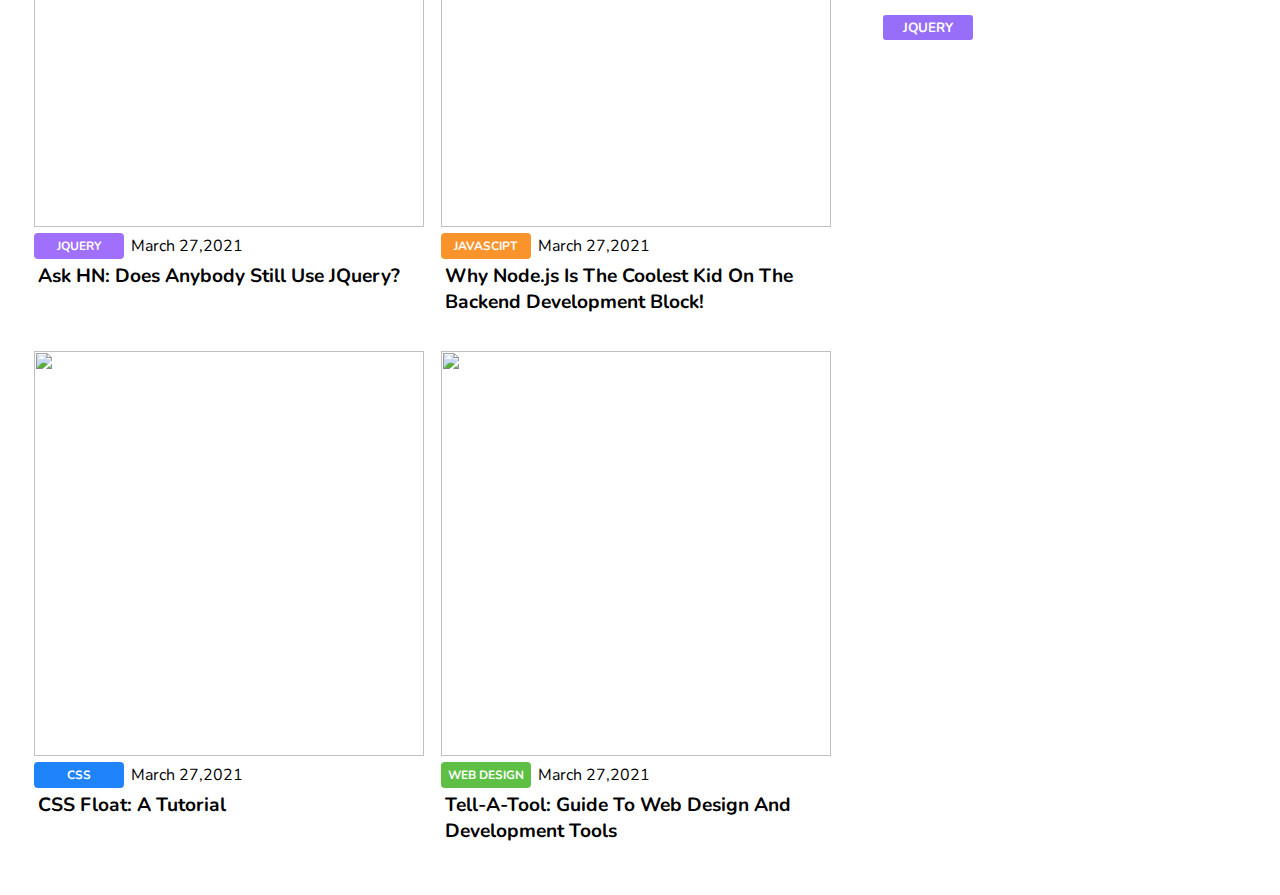
==== commit e8ed0e68: "solve conflict" ====
--- a/index.html
+++ b/index.html
@@ -30,6 +30,153 @@
         <i class="fas fa-search"></i>
     </div>
     </nav>
+    <!-- Start Most Read section -->
+    <div class="most-read-section">
+        <section class="left-side">
+            <h3 class="title-most-read">Most Read</h3>
+            <article class="posts">
+                <a class="img-link" href="/html/details.html">
+                    <img  src="images/1.jpg" alt="code"/>
+                </a>
+                <div class="detailes-post">
+                    <p class="info-post">
+                        <a href="#5" class="tag">JavaScript</a>
+                        <span class="date">March 27.2021</span>
+                    </p>
+                    <a href="/html/details.html" class="more-sub-title">
+                        Chrome Extension Protects Against JavaScript-Based CPU Side-Channel Attacks
+                        </a>
+                        <p class="discribtion-post">
+                            Lorem Ipsum is simply dummy text of the printing and typesetting industry.
+                            Lorem Ipsum has been the industry's standard dummy text ever since the 1500s, 
+                            when an unknown printer took a galley of type and scrambled it to make a type specimen book.
+                            It has survived not only five centuries, but also the leap into electronic typesetting,
+                        </p>
+
+                </div>
+            </article>
+            <article class="posts">
+                <a class="img-link" href="/html/details.html">
+                    <img src="images/1.jpg" alt="code"/>
+                </a>
+                <div class="detailes-post">
+                    <p class="info-post">
+                        <a href="#5" class="tag">JavaScript</a>
+                        <span class="date">March 27.2021</span>
+                    </p>
+                    <a href="/html/details.html" class="more-sub-title">
+                        Why Node.js Is The Coolest Kid On The Backend Development Block!                        </a>
+                        <p class="discribtion-post">
+                            Lorem Ipsum is simply dummy text of the printing and typesetting industry.
+                            Lorem Ipsum has been the industry's standard dummy text ever since the 1500s, 
+                            when an unknown printer took a galley of type and scrambled it to make a type specimen book.
+                            It has survived not only five centuries, but also the leap into electronic typesetting,
+                              
+                        </p>
+
+                </div>
+            </article>
+            <article class="posts">
+                <a class="img-link" href="/html/details.html">
+                    <img src="images/1.jpg" alt="code"/>
+                </a>
+                <div class="detailes-post">
+                    <p class="info-post">
+                        <a href="#5" class="tag">CSS</a>
+                        <span class="date">March 27.2021</span>
+                    </p>
+                    <a href="/html/details.html" class="more-sub-title">
+                        CSS Float: A Tutorial  </a>
+                        <p class="discribtion-post">
+                            Lorem Ipsum is simply dummy text of the printing and typesetting industry.
+                            Lorem Ipsum has been the industry's standard dummy text ever since the 1500s, 
+                            when an unknown printer took a galley of type and scrambled it to make a type specimen book.
+                            It has survived not only five centuries, but also the leap into electronic typesetting,
+                              
+                        </p>
+                </div>
+            </article>
+            <article class="posts"> 
+                <a class="img-link" href="/html/details.html">
+                    <img src="images/1.jpg" alt="code"/>
+                </a>
+                <div class="detailes-post">
+                    <p class="info-post">
+                        <a href="#5" class="tag">JQuery</a>
+                        <span class="date">March 27.2021</span>
+                    </p>
+                    <a href="/html/details.html" class="more-sub-title">
+                        Ask HN: Does Anybody Still Use JQuery? </a>
+                        <p class="discribtion-post">
+                            Lorem Ipsum is simply dummy text of the printing and typesetting industry.
+                            Lorem Ipsum has been the industry's standard dummy text ever since the 1500s, 
+                            when an unknown printer took a galley of type and scrambled it to make a type specimen book.
+                            It has survived not only five centuries, but also the leap into electronic typesetting,
+                              
+                        </p>
+                </div>
+            </article>
+            <div class="containrt-btn">
+                <button class="more-btn">load more</button>
+
+            </div>
+            
+         
+        </section>
+        <section class="rigth-side"> 
+            <img  class="ad-img" src="images/1.jpg" alt="AD"/>
+            <h3 class="title-catgories">Catagories</h3>
+            <article class="catagories">
+                <a href="html/details.html">
+                    <span >Web Design</span>
+                    <span class="totle" >340</span>
+                </a>
+                <a href="html/details.html">
+                    <span>JavaScipt</span>
+                    <span class="totle">74</span>
+                </a>
+                <a href="html/details.html">
+                    <span>JQuery</span>
+                    <span class="totle">41</span>
+                </a>
+                <a href="html/details.html">
+                    <span>CSS</span>
+                    <span class="totle">35</span>
+                </a>
+            </article>
+            <article class="most-read-tags">
+                <a href="html/details.html"> <span>Chrome</span> </a>
+                <a href="html/details.html"> <span>Css</span> </a>
+                <a href="html/details.html"> <span>Tutorial</span> </a>
+                <a href="html/details.html"> <span>Backend</span> </a>
+                <a href="html/details.html"> <span>JQuery</span> </a>
+                <a href="html/details.html"> <span>Design</span> </a>
+                <a href="html/details.html"> <span>JavaScipt</span> </a>
+                <a href="html/details.html"> <span>Development</span> </a>
+                <a href="html/details.html"> <span>Website</span> </a>
+               
+            </article>
+        </section>
+    </div>
+
+
+
+
+
+
+
+
+
+
+
+
+
+
+
+
+
+        <!-- End Most Read section -->
+
 
 <!-- **********************Baner news section ****************************************** -->
     <section class='baner-section'>
--- a/css/style.css
+++ b/css/style.css
@@ -1,4 +1,245 @@
 
+    /* start  style for Most Read section */
+    .most-read-section{
+        display: flex;
+        justify-content: center;
+        padding: 15px;
+    }
+
+    .title-most-read{
+        font-size: 2.5em;
+        padding: 15px;
+    }
+.left-side{
+    width: 60%;
+
+}
+.posts {
+    display:flex;
+
+}
+.img-link{
+    width:45%;
+    padding: 15px;
+
+}
+.posts img{
+    width:100%;
+}
+.detailes-post{
+    width:55%;
+    padding: 15px;
+}
+
+section article:nth-child(2) .info-post a {
+    background-color: #ff8700;
+
+}
+section article:nth-child(3) .info-post a {
+            background-color: #ff8700;
+
+
+   
+}
+section article:nth-child(4) .info-post a {
+    background-color: #0078ff;
+
+
+   
+}
+section article:nth-child(5) .info-post a {
+            background-color: #8d00ff;
+
+
+   
+}
+.discribtion-post{
+    font-size: 1em;
+    display: -webkit-box;
+    -webkit-line-clamp: 3;
+    -webkit-box-orient: vertical;  
+    overflow: hidden;;
+    font-weight: 300;
+
+
+}
+.containrt-btn{
+    display: flex;
+    justify-content: center;
+}
+.more-btn{
+padding: 9px 45px;
+border: none;
+background-color: #212631;
+font-weight: 600;
+text-transform: uppercase;
+font-size: 13px;
+color: #fff;
+cursor: pointer;
+}
+.more-btn:hover{
+    
+    opacity: 0.8;
+    }
+
+
+    .more-sub-title{
+        font-size: 1.2em;
+        font-weight: 800;
+        color: #212631;
+    
+    }
+     .more-sub-title:hover {
+         text-decoration:underline;
+         opacity: 1;
+     } 
+     a:hover{
+         opacity: 0.8;
+     }
+
+
+.rigth-side{
+    width: 30%;
+    padding: 1em;
+    display: flex;
+    flex-direction: column;
+
+
+}
+.ad-img{
+   width: 100%;
+
+
+}
+.title-catgories{
+    font-size: 2.5em;
+    font-weight: 800;
+    color: #212631;
+    padding: 1.2em 1.2em 1.2em 0;
+
+
+}
+.catagories{
+    display: flex;
+    flex-direction: column;
+
+}
+.catagories a {
+    display: flex;
+    flex-direction: row;
+    justify-content: space-between;
+    font-weight: 600;
+    color: #212631;
+    padding: 0.2em;
+ border-bottom: 1px solid #eceef2;
+
+}
+.catagories a .totle {
+    font-size: 1em;
+    padding: 0.1em;
+border: 10px saddlebrown ;    
+    }
+ .catagories a:nth-child(1) .totle {
+background-color: #4bb92f;
+border-radius: 0.2em;
+color: #fff;
+
+}
+.catagories a:nth-child(2) .totle {
+    background-color: #ff8700;
+    border-radius: 0.2em;
+    color: #fff;
+
+    
+    }
+    .catagories a:nth-child(3) .totle {
+        background-color: #0078ff;
+        border-radius: 0.2em;
+        color: #fff;
+
+        
+        }
+        .catagories a:nth-child(4) .totle {
+            background-color: #8d00ff;
+            border-radius: 0.2em;
+            color: #fff;
+
+            
+            }
+
+
+.most-read-tags{
+    width: 100%;
+    display: flex;
+    flex-wrap: wrap;
+    padding: 1.2em 1.2em 1.2em 0;
+
+}   
+.most-read-tags a{
+    padding:0.5em;
+    border-radius: 0.2em;
+    font-size: 1em;
+    color: #fff;
+    background-color: #212631;
+    font-weight: 600;
+    margin:0.1em;
+    
+}   
+.most-read-tags a span:nth-child(1){
+    padding:0.5em;
+    
+} 
+
+
+img {
+        width: 100%;
+        object-fit:contain;
+    }
+a {
+        text-decoration: none;
+        }
+.info-post {
+    display: flex;
+    padding-top: 5px;
+    padding-bottom: 5px;
+    }
+.tag{
+        text-transform: uppercase;
+        padding: 5px;
+        color: #fff;
+        font-size: 1em;
+        font-weight: 700;
+        text-align: center;
+        border-radius: 3px;
+    }
+.date{
+        padding: 5px;
+        font-size: 0.9em;
+        font-weight: 600;
+        color: #3d455c;
+    
+    }
+    
+    
+     /* responsive style */
+     @media screen  and (max-width:1024px) {
+        .most-read-section{
+            display: flex;
+            justify-content: center;
+            flex-direction: column;
+            padding: 15px;
+        }
+        .left-side{
+            width: 100%;
+        
+        }
+        .rigth-side{
+            width: 100%;
+    
+        }
+    }
+
+    /* End  style forMost Read section*/
 /*********************** Baner Section*********************/
 .baner-section{
     padding: 1rem 5rem;
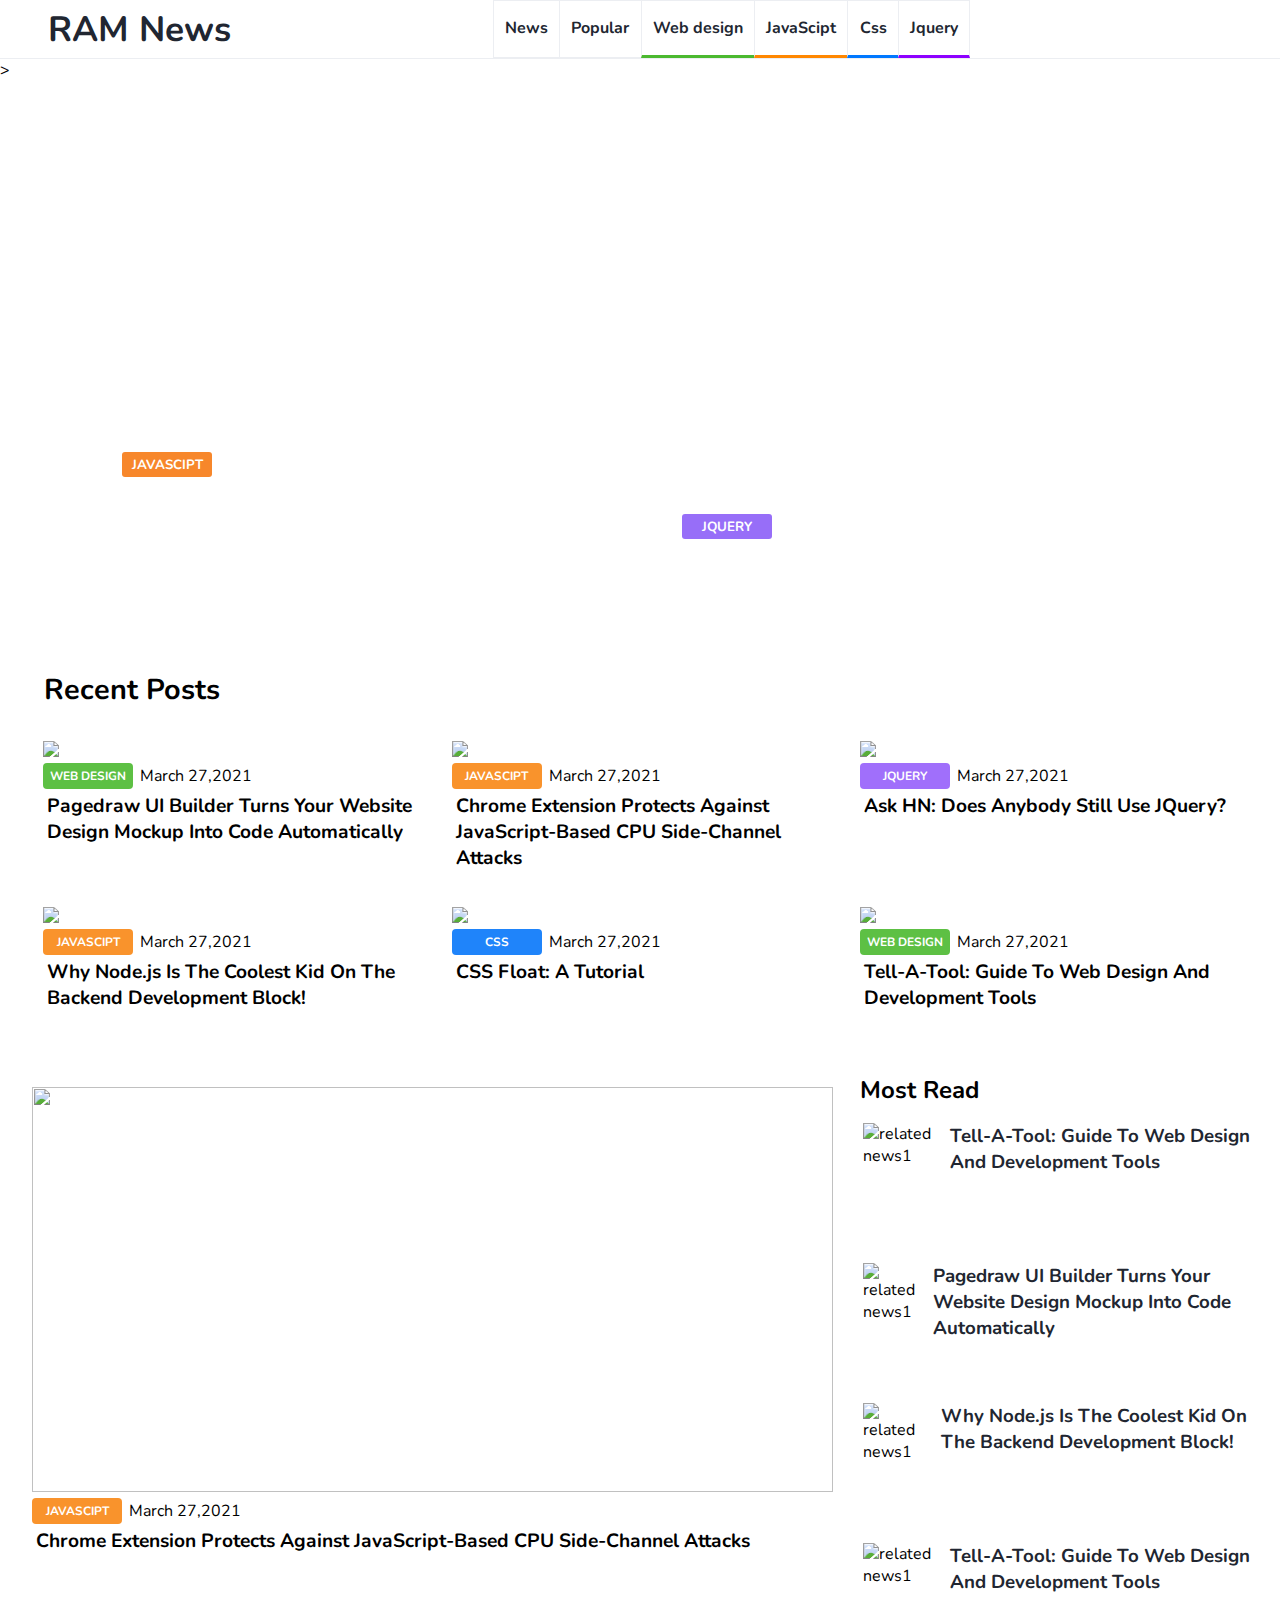
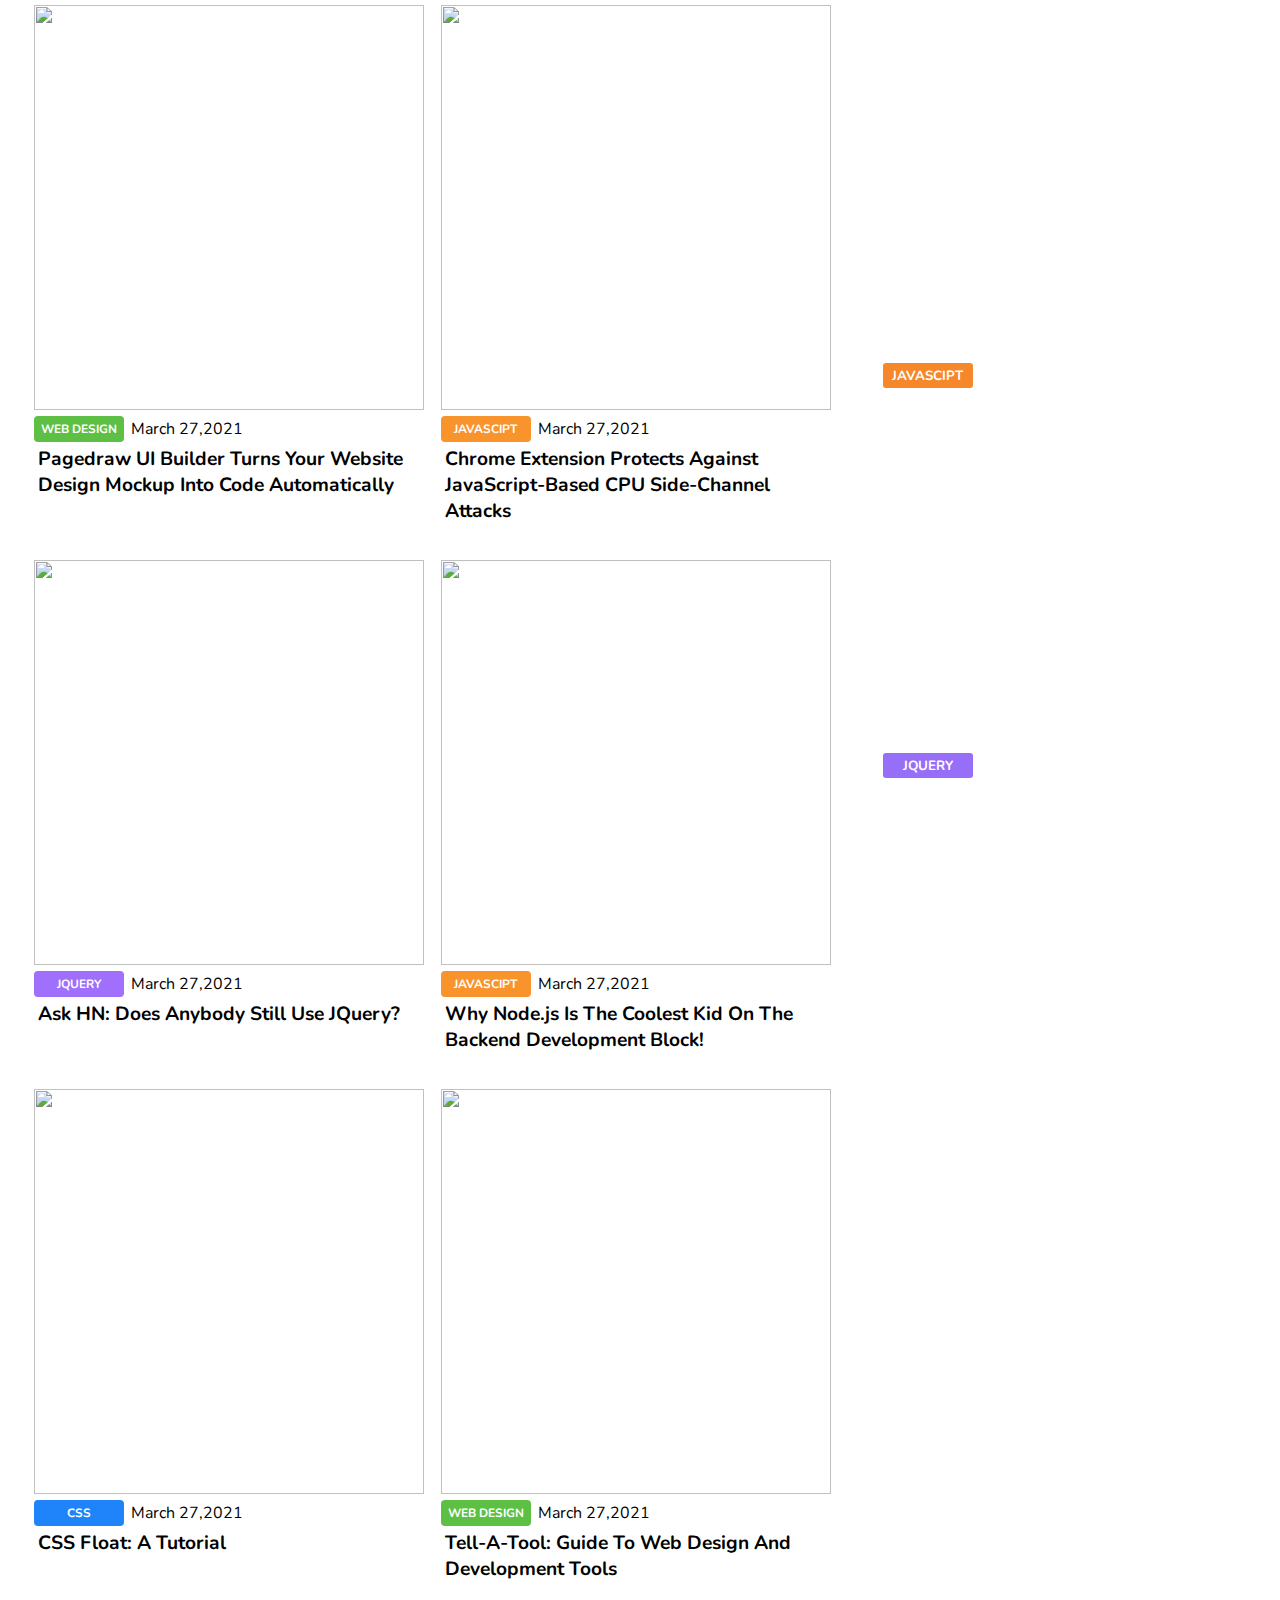
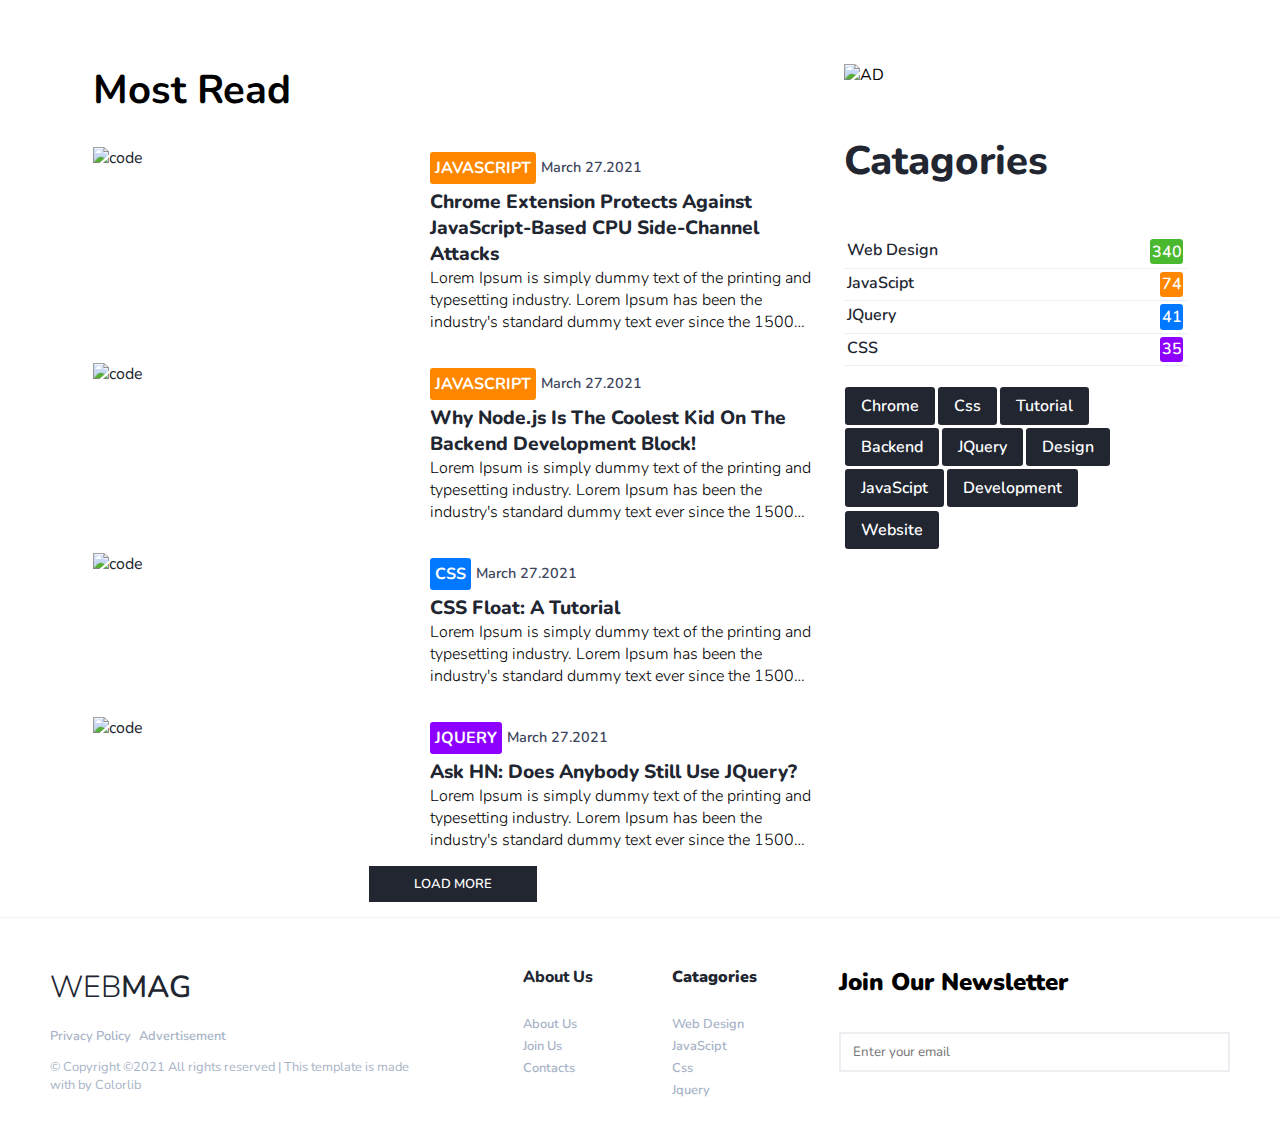
==== commit 0aec1575: "Merge pull request #28 from GSG-G10/most-read" ====
--- a/index.html
+++ b/index.html
@@ -30,152 +30,7 @@
         <i class="fas fa-search"></i>
     </div>
     </nav>
-    <!-- Start Most Read section -->
-    <div class="most-read-section">
-        <section class="left-side">
-            <h3 class="title-most-read">Most Read</h3>
-            <article class="posts">
-                <a class="img-link" href="/html/details.html">
-                    <img  src="images/1.jpg" alt="code"/>
-                </a>
-                <div class="detailes-post">
-                    <p class="info-post">
-                        <a href="#5" class="tag">JavaScript</a>
-                        <span class="date">March 27.2021</span>
-                    </p>
-                    <a href="/html/details.html" class="more-sub-title">
-                        Chrome Extension Protects Against JavaScript-Based CPU Side-Channel Attacks
-                        </a>
-                        <p class="discribtion-post">
-                            Lorem Ipsum is simply dummy text of the printing and typesetting industry.
-                            Lorem Ipsum has been the industry's standard dummy text ever since the 1500s, 
-                            when an unknown printer took a galley of type and scrambled it to make a type specimen book.
-                            It has survived not only five centuries, but also the leap into electronic typesetting,
-                        </p>
-
-                </div>
-            </article>
-            <article class="posts">
-                <a class="img-link" href="/html/details.html">
-                    <img src="images/1.jpg" alt="code"/>
-                </a>
-                <div class="detailes-post">
-                    <p class="info-post">
-                        <a href="#5" class="tag">JavaScript</a>
-                        <span class="date">March 27.2021</span>
-                    </p>
-                    <a href="/html/details.html" class="more-sub-title">
-                        Why Node.js Is The Coolest Kid On The Backend Development Block!                        </a>
-                        <p class="discribtion-post">
-                            Lorem Ipsum is simply dummy text of the printing and typesetting industry.
-                            Lorem Ipsum has been the industry's standard dummy text ever since the 1500s, 
-                            when an unknown printer took a galley of type and scrambled it to make a type specimen book.
-                            It has survived not only five centuries, but also the leap into electronic typesetting,
-                              
-                        </p>
-
-                </div>
-            </article>
-            <article class="posts">
-                <a class="img-link" href="/html/details.html">
-                    <img src="images/1.jpg" alt="code"/>
-                </a>
-                <div class="detailes-post">
-                    <p class="info-post">
-                        <a href="#5" class="tag">CSS</a>
-                        <span class="date">March 27.2021</span>
-                    </p>
-                    <a href="/html/details.html" class="more-sub-title">
-                        CSS Float: A Tutorial  </a>
-                        <p class="discribtion-post">
-                            Lorem Ipsum is simply dummy text of the printing and typesetting industry.
-                            Lorem Ipsum has been the industry's standard dummy text ever since the 1500s, 
-                            when an unknown printer took a galley of type and scrambled it to make a type specimen book.
-                            It has survived not only five centuries, but also the leap into electronic typesetting,
-                              
-                        </p>
-                </div>
-            </article>
-            <article class="posts"> 
-                <a class="img-link" href="/html/details.html">
-                    <img src="images/1.jpg" alt="code"/>
-                </a>
-                <div class="detailes-post">
-                    <p class="info-post">
-                        <a href="#5" class="tag">JQuery</a>
-                        <span class="date">March 27.2021</span>
-                    </p>
-                    <a href="/html/details.html" class="more-sub-title">
-                        Ask HN: Does Anybody Still Use JQuery? </a>
-                        <p class="discribtion-post">
-                            Lorem Ipsum is simply dummy text of the printing and typesetting industry.
-                            Lorem Ipsum has been the industry's standard dummy text ever since the 1500s, 
-                            when an unknown printer took a galley of type and scrambled it to make a type specimen book.
-                            It has survived not only five centuries, but also the leap into electronic typesetting,
-                              
-                        </p>
-                </div>
-            </article>
-            <div class="containrt-btn">
-                <button class="more-btn">load more</button>
-
-            </div>
-            
-         
-        </section>
-        <section class="rigth-side"> 
-            <img  class="ad-img" src="images/1.jpg" alt="AD"/>
-            <h3 class="title-catgories">Catagories</h3>
-            <article class="catagories">
-                <a href="html/details.html">
-                    <span >Web Design</span>
-                    <span class="totle" >340</span>
-                </a>
-                <a href="html/details.html">
-                    <span>JavaScipt</span>
-                    <span class="totle">74</span>
-                </a>
-                <a href="html/details.html">
-                    <span>JQuery</span>
-                    <span class="totle">41</span>
-                </a>
-                <a href="html/details.html">
-                    <span>CSS</span>
-                    <span class="totle">35</span>
-                </a>
-            </article>
-            <article class="most-read-tags">
-                <a href="html/details.html"> <span>Chrome</span> </a>
-                <a href="html/details.html"> <span>Css</span> </a>
-                <a href="html/details.html"> <span>Tutorial</span> </a>
-                <a href="html/details.html"> <span>Backend</span> </a>
-                <a href="html/details.html"> <span>JQuery</span> </a>
-                <a href="html/details.html"> <span>Design</span> </a>
-                <a href="html/details.html"> <span>JavaScipt</span> </a>
-                <a href="html/details.html"> <span>Development</span> </a>
-                <a href="html/details.html"> <span>Website</span> </a>
-               
-            </article>
-        </section>
-    </div>
-
-
-
-
-
-
-
-
-
-
-
-
-
-
-
-
-
-        <!-- End Most Read section -->
+    >
 
 
 <!-- **********************Baner news section ****************************************** -->
@@ -359,6 +214,183 @@
     </aside>
 
 </section>
+<!-- Start Most Read section -->
+<div class="most-read-section">
+    <section class="left-side">
+        <h3 class="title-most-read">Most Read</h3>
+        <article class="posts">
+            <a class="img-link" href="/html/details.html">
+                <img  src="images/1.jpg" alt="code"/>
+            </a>
+            <div class="detailes-post">
+                <p class="info-post">
+                    <a href="#5" class="tag">JavaScript</a>
+                    <span class="date">March 27.2021</span>
+                </p>
+                <a href="/html/details.html" class="more-sub-title">
+                    Chrome Extension Protects Against JavaScript-Based CPU Side-Channel Attacks
+                    </a>
+                    <p class="discribtion-post">
+                        Lorem Ipsum is simply dummy text of the printing and typesetting industry.
+                        Lorem Ipsum has been the industry's standard dummy text ever since the 1500s, 
+                        when an unknown printer took a galley of type and scrambled it to make a type specimen book.
+                        It has survived not only five centuries, but also the leap into electronic typesetting,
+                    </p>
+
+            </div>
+        </article>
+        <article class="posts">
+            <a class="img-link" href="/html/details.html">
+                <img src="images/1.jpg" alt="code"/>
+            </a>
+            <div class="detailes-post">
+                <p class="info-post">
+                    <a href="#5" class="tag">JavaScript</a>
+                    <span class="date">March 27.2021</span>
+                </p>
+                <a href="/html/details.html" class="more-sub-title">
+                    Why Node.js Is The Coolest Kid On The Backend Development Block!                        </a>
+                    <p class="discribtion-post">
+                        Lorem Ipsum is simply dummy text of the printing and typesetting industry.
+                        Lorem Ipsum has been the industry's standard dummy text ever since the 1500s, 
+                        when an unknown printer took a galley of type and scrambled it to make a type specimen book.
+                        It has survived not only five centuries, but also the leap into electronic typesetting,
+                          
+                    </p>
+
+            </div>
+        </article>
+        <article class="posts">
+            <a class="img-link" href="/html/details.html">
+                <img src="images/1.jpg" alt="code"/>
+            </a>
+            <div class="detailes-post">
+                <p class="info-post">
+                    <a href="#5" class="tag">CSS</a>
+                    <span class="date">March 27.2021</span>
+                </p>
+                <a href="/html/details.html" class="more-sub-title">
+                    CSS Float: A Tutorial  </a>
+                    <p class="discribtion-post">
+                        Lorem Ipsum is simply dummy text of the printing and typesetting industry.
+                        Lorem Ipsum has been the industry's standard dummy text ever since the 1500s, 
+                        when an unknown printer took a galley of type and scrambled it to make a type specimen book.
+                        It has survived not only five centuries, but also the leap into electronic typesetting,
+                          
+                    </p>
+            </div>
+        </article>
+        <article class="posts"> 
+            <a class="img-link" href="/html/details.html">
+                <img src="images/1.jpg" alt="code"/>
+            </a>
+            <div class="detailes-post">
+                <p class="info-post">
+                    <a href="#5" class="tag">JQuery</a>
+                    <span class="date">March 27.2021</span>
+                </p>
+                <a href="/html/details.html" class="more-sub-title">
+                    Ask HN: Does Anybody Still Use JQuery? </a>
+                    <p class="discribtion-post">
+                        Lorem Ipsum is simply dummy text of the printing and typesetting industry.
+                        Lorem Ipsum has been the industry's standard dummy text ever since the 1500s, 
+                        when an unknown printer took a galley of type and scrambled it to make a type specimen book.
+                        It has survived not only five centuries, but also the leap into electronic typesetting,
+                          
+                    </p>
+            </div>
+        </article>
+        <div class="containrt-btn">
+            <button class="more-btn">load more</button>
+
+        </div>
+        
+     
+    </section>
+    <section class="rigth-side"> 
+        <img  class="ad-img" src="images/1.jpg" alt="AD"/>
+        <h3 class="title-catgories">Catagories</h3>
+        <article class="catagories">
+            <a href="html/details.html">
+                <span >Web Design</span>
+                <span class="totle" >340</span>
+            </a>
+            <a href="html/details.html">
+                <span>JavaScipt</span>
+                <span class="totle">74</span>
+            </a>
+            <a href="html/details.html">
+                <span>JQuery</span>
+                <span class="totle">41</span>
+            </a>
+            <a href="html/details.html">
+                <span>CSS</span>
+                <span class="totle">35</span>
+            </a>
+        </article>
+        <article class="most-read-tags">
+            <a href="html/details.html"> <span>Chrome</span> </a>
+            <a href="html/details.html"> <span>Css</span> </a>
+            <a href="html/details.html"> <span>Tutorial</span> </a>
+            <a href="html/details.html"> <span>Backend</span> </a>
+            <a href="html/details.html"> <span>JQuery</span> </a>
+            <a href="html/details.html"> <span>Design</span> </a>
+            <a href="html/details.html"> <span>JavaScipt</span> </a>
+            <a href="html/details.html"> <span>Development</span> </a>
+            <a href="html/details.html"> <span>Website</span> </a>
+           
+        </article>
+    </section>
+</div>
+
+    <!-- End Most Read section -->
+</nav> 
+<!-- start footer -->
+        <div class="footer">
+            <section class="informations">
+                <h2 class="logo-footer">web<span>mag</span></h2>
+                <article class="privacy" >
+                    <a href="html/details.html"> Privacy Policy</a>
+                    <a href="html/details.html"> Advertisement</a>
+                </article>
+                <p class="copyright">
+                © Copyright ©2021 All rights reserved | This template is made with  by Colorlib    
+                </p>
+            </section>
+            <section class="links-footer">
+                <article class="about-us-links">
+                    <h2 class="about-text">About Us</h2>
+                <ul>
+                    <li><a href="html/details.html">About Us</a></li>
+                    <li><a href="html/details.html"> Join Us</a></li>
+                    <li><a href="html/details.html"> Contacts</a></li>
+                </ul>
+                </article>
+                <article class="Catagories-links">
+                    <h2 class="Catagories-text">Catagories</h2>
+                <ul>
+                    <li><a href="html/details.html">Web Design</a></li>
+                    <li><a href="html/details.html"> JavaScipt</a></li>
+                    <li><a href="html/details.html"> Css</a></li>
+                    <li><a href="html/details.html"> Jquery</a></li>
+
+                </ul>
+                </article>
+
+            </section>
+            <section class="contact">
+                <label class="send-email"> Join Our Newsletter</label>
+                <input type="email" class="input-email" placeholder="Enter your email" />
+                <article class="icons-footer">
+                    <i class="fab fa-facebook-f"></i>
+                    <i class="fab fa-twitter"></i>
+                    <i class="fab fa-google-plus-g"></i>
+                    <i class="fab fa-pinterest"></i>
+                </article>
+
+            </section>
+        </div>
+        <!-- End footer --
 
 <script>
     
--- a/css/style.css
+++ b/css/style.css
@@ -1,3 +1,171 @@
+.footer{
+    display:flex;
+    justify-content: space-around;
+    padding: 3em;
+    width: 100%;
+    border-top: 1px solid #F4f4f9; 
+
+}
+.informations{
+    display: flex;
+    flex-direction: column;
+    width: 33%;
+}
+
+.logo-footer{
+    font-size:1.9em;
+    color:#212631;
+    font-weight: 300;
+    text-transform: uppercase;
+}
+.logo-footer span{
+    font-weight: 600;
+    color:#212631;
+}
+
+.privacy{
+    width: 45%;
+    display: flex;
+    justify-content: space-between;
+   
+}
+.privacy a {
+    text-decoration: none;
+    color: #a7b3c6;
+    font-size: 0.8em;
+    font-weight: 600;
+    padding-top: 1.5em;
+    padding-bottom: 1em;
+}
+
+.copyright{
+    color: #a7b3c6;
+    font-size: 0.8em;
+    width: 95%;
+}
+
+.links-footer{
+    display: flex;
+    width: 33%;
+    justify-content: space-evenly;
+
+}
+.links-footer li{
+    list-style: none;
+    
+
+}
+.links-footer li a {
+text-decoration: none;
+
+}
+.about-text{
+    font-size: 1em;
+    font-weight: 800;
+    color:#212631;
+}
+.about-us-links ul {
+    padding-top:1.5em;
+}
+.about-us-links ul li a{
+    text-decoration: none;
+    color: #a7b3c6;
+    font-size: 0.8em;
+    font-weight: 600;
+    padding: 0.7em 0 0.5em 0;
+    
+}
+
+.Catagories-text{
+    font-size: 1em;
+    font-weight: 900;
+    color:#212631;
+}
+.Catagories-links ul li a { 
+    text-decoration: none;
+    color: #a7b3c6;
+    font-size: 0.8em;
+    font-weight: 600;
+    padding: 0.7em 0 0.5em 0;
+}
+
+
+.Catagories-links ul{
+    padding-top: 1.5em;
+}
+
+.contact{
+    width: 33%;
+    display: flex;
+    flex-direction: column;
+}
+
+.send-email{
+padding-bottom:1.4em ;
+    text-transform: capitalize;
+    font-size: 1.5em;
+    font-weight: 900;
+}
+.input-email{
+    height: 40px;
+    border: 2px solid #eceef2;
+    width: 100%;
+    padding: 0px 0.9em;
+
+}
+.icons-footer{
+    padding-top: 1em;
+
+}
+.icons-footer i{
+    width: 1.8em;
+    height: 1.8em;
+    line-height: 30px;
+    text-align: center;
+    background-color: #a7b3c6;
+    color: #FFF;
+    border-radius: 2px;
+}
+
+ /* responsive style */
+ @media screen  and (max-width:1000px) {
+     html{
+         font-size: 13px;
+     }
+    .footer{
+        border: 1px solid red;
+        display:flex;
+        flex-direction: column;
+        justify-content: space-around;
+        padding: 3em;
+        width: 100%;
+        position: absolute;
+        bottom: 0;
+        overflow: hidden;
+
+    }
+    .informations{
+        display: flex;
+        flex-direction: column;
+        width: 100%;
+    }
+    .links-footer{
+        padding-top:1em;
+        display: flex;
+        width: 100%;
+        flex-direction: column;
+    
+    }
+    .contact{
+        width: 100%;
+        display: flex;
+        flex-direction: column;
+    }
+}
+
+
+
+
 
     /* start  style for Most Read section */
     .most-read-section{
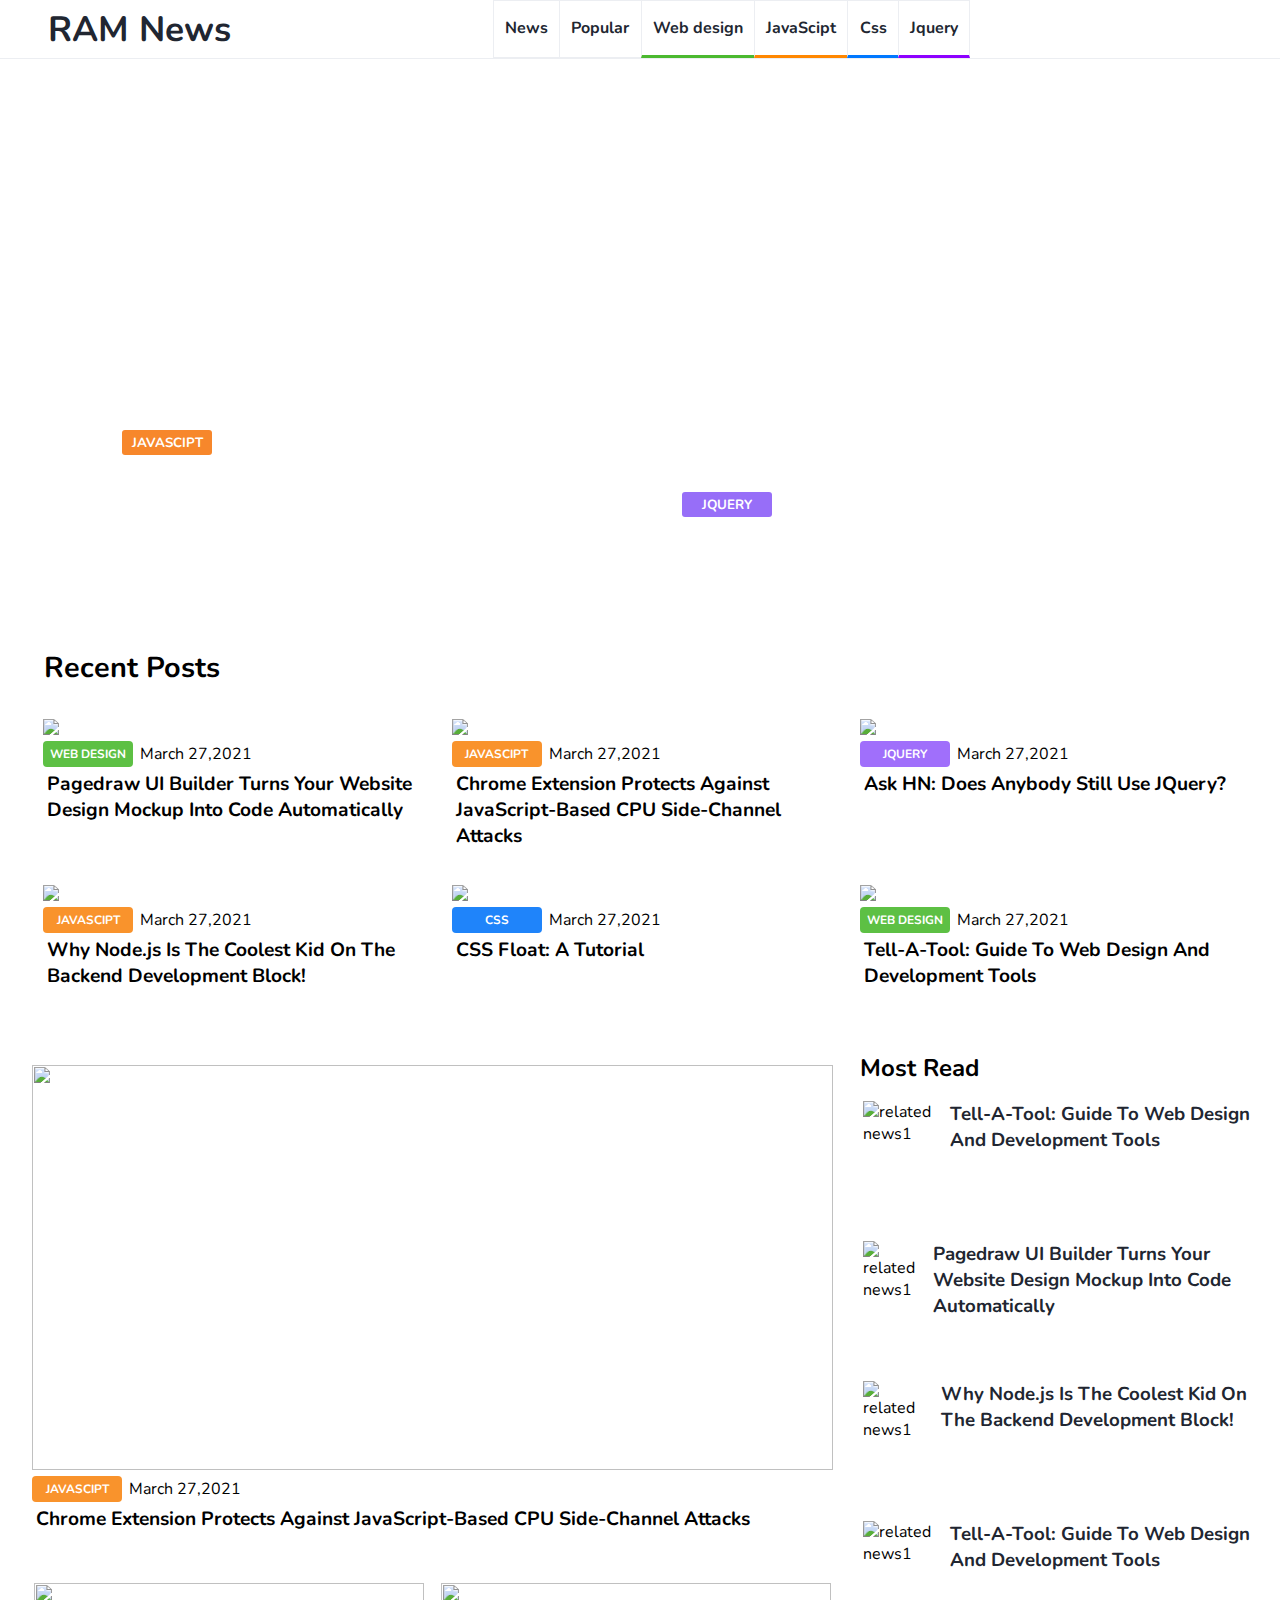
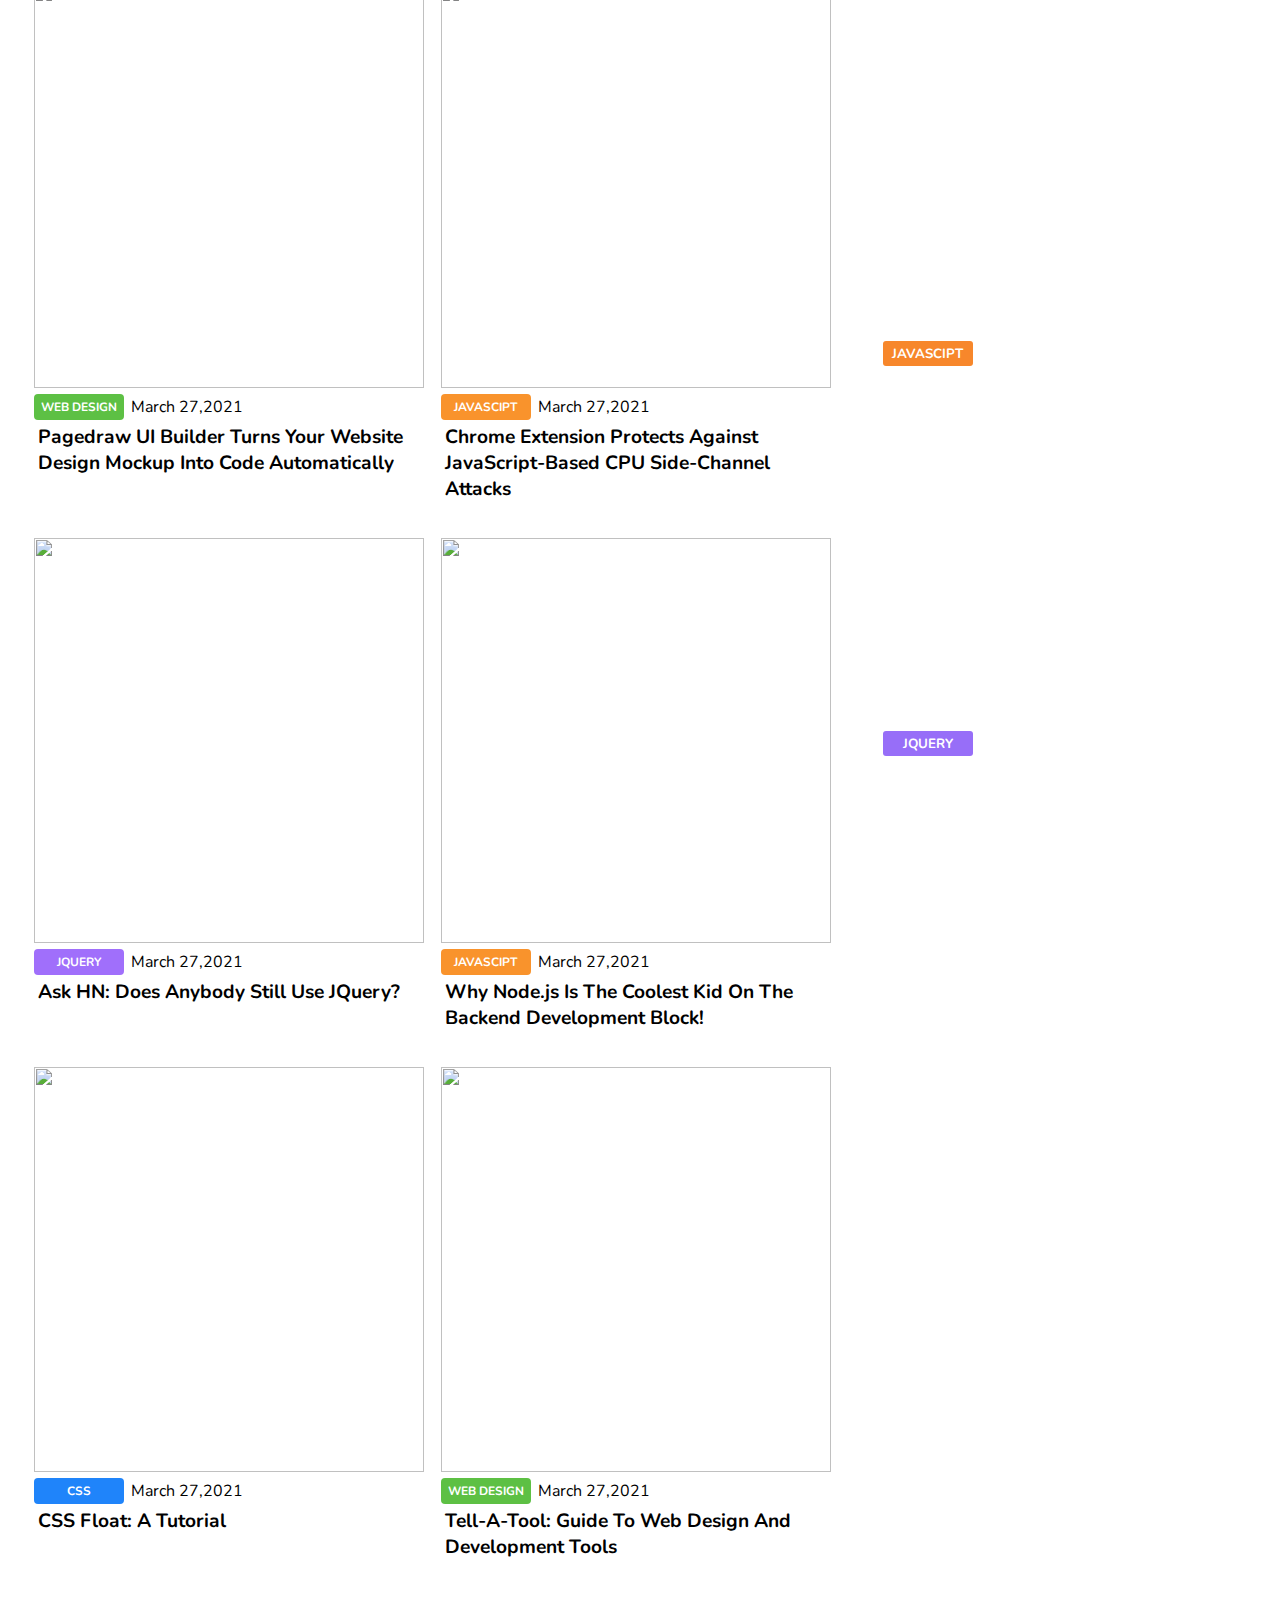
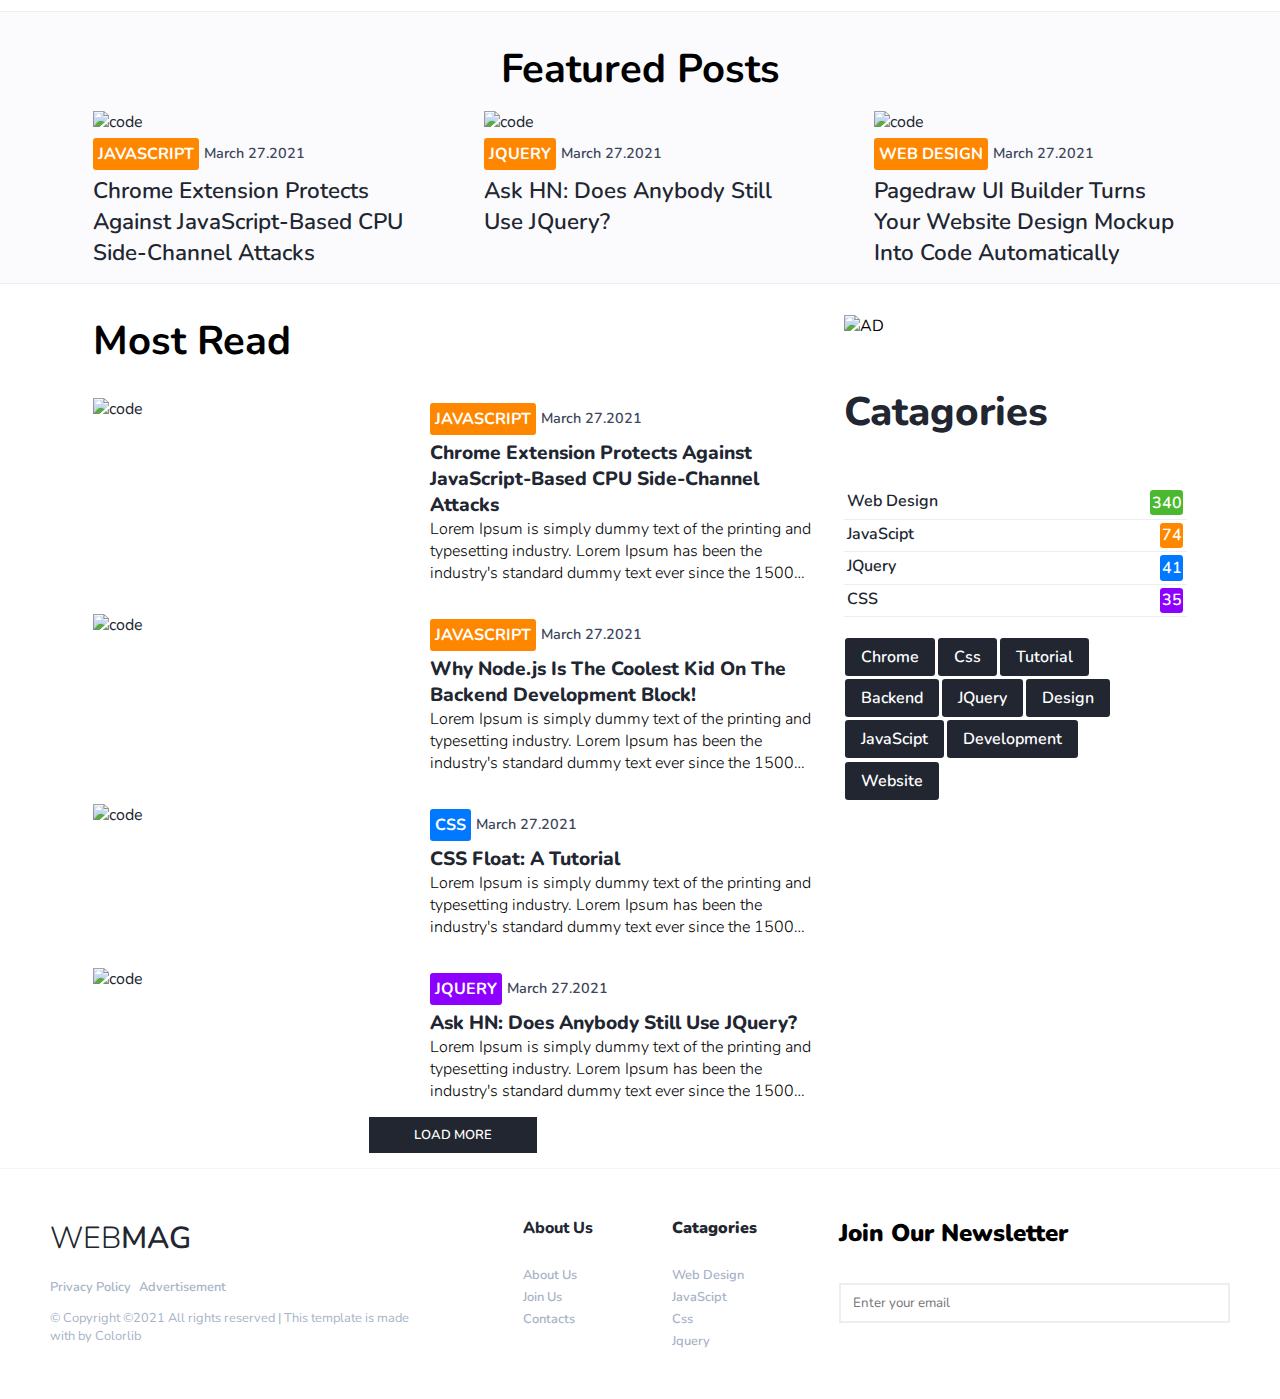
==== commit 7884f665: "Merge pull request #35 from GSG-G10/edit-featuerd" ====
--- a/index.html
+++ b/index.html
@@ -1,10 +1,11 @@
+
+
 <!DOCTYPE html>
 <html lang="en">
 <head>
     <meta charset="UTF-8">
     <meta http-equiv="X-UA-Compatible" content="IE=edge">
     <meta name="viewport" content="width=device-width, initial-scale=1.0">
-    <!-- Links  -->
     <link rel="preconnect" href="https://fonts.googleapis.com">
     <link rel="preconnect" href="https://fonts.gstatic.com" crossorigin>
     <link href="https://fonts.googleapis.com/css2?family=Nunito:wght@200&display=swap" rel="stylesheet">
@@ -12,6 +13,8 @@
     <link href="css/style.css" rel="stylesheet">
     <script src="https://kit.fontawesome.com/81c816aea5.js" crossorigin="anonymous"></script>
     <title>RAM News</title>
+
+   
 </head>
 <body>
     <!--  Navigation section  -->
@@ -30,7 +33,7 @@
         <i class="fas fa-search"></i>
     </div>
     </nav>
-    >
+    
 
 
 <!-- **********************Baner news section ****************************************** -->
@@ -214,6 +217,62 @@
     </aside>
 
 </section>
+
+
+
+
+ <!-- Start Featured section -->
+ <div class="featuerd-down">
+    <h2 class="title-featured"> Featured Posts</h2>
+<section class="featured-posts">
+    <article class="post-featured">
+        <a href="/html/details.html">
+            <img src="images/1.jpg" alt="code"/>
+        </a>
+        <p class="info-post">
+            <a href="#5" class="tag">JavaScript</a>
+            <span class="date">March 27.2021</span>
+        </p>
+        <a href="/html/details.html" class="sub-title">
+            Chrome Extension Protects Against JavaScript-Based CPU Side-Channel Attacks
+            </a>
+        </p>
+    </article>
+    <article class="post-featured">
+        <a href="/html/details.html">
+            <img src="images/4.jpg" alt="code"/>
+        </a>
+        <p class="info-post">
+            <a href="#5" class="tag">Jquery</a>
+            <span class="date">March 27.2021</span>
+        </p>
+        <a href="/html/details.html" class="sub-title">
+            Ask HN: Does Anybody Still Use JQuery?
+            </a>
+        </p>
+    </article>
+    <article class="post-featured">
+        <a href="/html/details.html">
+            <img src="images/3.jpg" alt="code"/>
+        </a>
+        <p class="info-post">
+            <a href="#5" class="tag">web design</a>
+            <span class="date">March 27.2021</span>
+        </p>
+        <a href="/html/details.html" class="sub-title">
+            Pagedraw UI Builder Turns Your Website Design Mockup Into Code Automatically </a>
+        </p>
+    </article>
+</section>
+
+</div>
+<!-- End  Featured section -->
+
+
+
+
+
+
 <!-- Start Most Read section -->
 <div class="most-read-section">
     <section class="left-side">
--- a/css/common.css
+++ b/css/common.css
@@ -1,3 +1,4 @@
+
 *{
     outline: none;
     box-sizing: border-box;
@@ -5,6 +6,7 @@
     padding: 0;
     font-family: 'Nunito', sans-serif;
 }
+
 a{
     text-decoration: none;
     color: #212631
@@ -142,4 +144,168 @@
     }
 } 
 
-
+/* Footer Section */
+.footer{
+    display:flex;
+    justify-content: space-around;
+    padding: 3em;
+    width: 100%;
+    border-top: 1px solid #F4f4f9; 
+
+}
+.informations{
+    display: flex;
+    flex-direction: column;
+    width: 33%;
+}
+
+.logo-footer{
+    font-size:1.9em;
+    color:#212631;
+    font-weight: 300;
+    text-transform: uppercase;
+}
+.logo-footer span{
+    font-weight: 600;
+    color:#212631;
+}
+
+.privacy{
+    width: 45%;
+    display: flex;
+    justify-content: space-between;
+   
+}
+.privacy a {
+    text-decoration: none;
+    color: #a7b3c6;
+    font-size: 0.8em;
+    font-weight: 600;
+    padding-top: 1.5em;
+    padding-bottom: 1em;
+}
+
+.copyright{
+    color: #a7b3c6;
+    font-size: 0.8em;
+    width: 95%;
+}
+
+.links-footer{
+    display: flex;
+    width: 33%;
+    justify-content: space-evenly;
+
+}
+.links-footer li{
+    list-style: none;
+    
+
+}
+.links-footer li a {
+text-decoration: none;
+
+}
+.about-text{
+    font-size: 1em;
+    font-weight: 800;
+    color:#212631;
+}
+.about-us-links ul {
+    padding-top:1.5em;
+}
+.about-us-links ul li a{
+    text-decoration: none;
+    color: #a7b3c6;
+    font-size: 0.8em;
+    font-weight: 600;
+    padding: 0.7em 0 0.5em 0;
+    
+}
+
+.Catagories-text{
+    font-size: 1em;
+    font-weight: 900;
+    color:#212631;
+}
+.Catagories-links ul li a { 
+    text-decoration: none;
+    color: #a7b3c6;
+    font-size: 0.8em;
+    font-weight: 600;
+    padding: 0.7em 0 0.5em 0;
+}
+
+
+.Catagories-links ul{
+    padding-top: 1.5em;
+}
+
+.contact{
+    width: 33%;
+    display: flex;
+    flex-direction: column;
+}
+
+.send-email{
+padding-bottom:1.4em ;
+    text-transform: capitalize;
+    font-size: 1.5em;
+    font-weight: 900;
+}
+.input-email{
+    height: 40px;
+    border: 2px solid #eceef2;
+    width: 100%;
+    padding: 0px 0.9em;
+
+}
+.icons-footer{
+    padding-top: 1em;
+
+}
+.icons-footer i{
+    width: 1.8em;
+    height: 1.8em;
+    line-height: 30px;
+    text-align: center;
+    background-color: #a7b3c6;
+    color: #FFF;
+    border-radius: 2px;
+}
+
+ /* responsive style */
+ @media screen  and (max-width:1000px) {
+     html{
+         font-size: 13px;
+     }
+    .footer{
+        border: 1px solid red;
+        display:flex;
+        flex-direction: column;
+        justify-content: space-around;
+        padding: 3em;
+        width: 100%;
+        overflow: hidden;
+
+    }
+    .informations{
+        display: flex;
+        flex-direction: column;
+        width: 100%;
+    }
+    .links-footer{
+        padding-top:1em;
+        display: flex;
+        width: 100%;
+        flex-direction: column;
+    
+    }
+    .contact{
+        width: 100%;
+        display: flex;
+        flex-direction: column;
+    }
+}
+
+
--- a/css/style.css
+++ b/css/style.css
@@ -1,3 +1,108 @@
+ /* start  style for Featured section */
+ .featuerd-down{
+    width: 100%;
+    background-color: #fbfbfd;
+    border-bottom: 1px solid #eceef2;
+    border-top: 1px solid #eceef2;   
+    display: flex;
+    flex-direction: column;
+    padding: 15px;
+}
+.title-featured{
+    font-size: 2.5em;
+    text-align: center;
+    padding: 15px;
+}
+.featured-posts{
+    display: flex;
+    flex-wrap: wrap;
+    flex-direction: row;
+    justify-content: space-evenly;
+   
+}
+.post-featured{
+    width:25%;
+    display:flex;
+    flex-direction: column;
+}
+
+img {
+    width: 100%;
+    object-fit:contain;
+}
+a {
+    text-decoration: none;
+    }
+.info-post {
+display: flex;
+padding-top: 5px;
+padding-bottom: 5px;
+}
+.tag{
+    text-transform: uppercase;
+    padding: 5px;
+    color: #fff;
+    font-size: 1em;
+    font-weight: 700;
+    text-align: center;
+    border-radius: 3px;
+}
+.date{
+    padding: 5px;
+    font-size: 0.9em;
+    font-weight: 600;
+    color: #3d455c;
+
+}
+  section article:nth-child(1) .info-post a {
+    background-color: #ff8700;
+
+}
+section article:nth-child(2) .info-post a {
+    background-color: #8d00ff;
+
+}
+section article:nth-child(3) .info-post a {
+    background-color: #4bb92f;
+   
+}
+
+.sub-title{
+    font-size: 1.4em;
+    font-weight: 600;
+    color: #212631;
+
+}
+ .sub-title:hover {
+     text-decoration:underline;
+     opacity: 1;
+ } 
+ a:hover{
+     opacity: 0.8;
+ }
+
+ /* responsive style */
+ @media screen  and (max-width:990px) {
+
+    article {
+     width:100%;
+    }
+    .sub-title{
+        font-size: 1.2em;
+        font-weight: 600;
+        color: #212631;
+    
+    }
+ }
+
+ @media screen  and (mix-width:1200px) {
+
+    article {
+        width:25%;
+    }
+ }
+
+/* End  style for Featured section */
 .footer{
     display:flex;
     justify-content: space-around;
@@ -133,14 +238,11 @@
          font-size: 13px;
      }
     .footer{
-        border: 1px solid red;
         display:flex;
         flex-direction: column;
         justify-content: space-around;
         padding: 3em;
         width: 100%;
-        position: absolute;
-        bottom: 0;
         overflow: hidden;
 
     }
